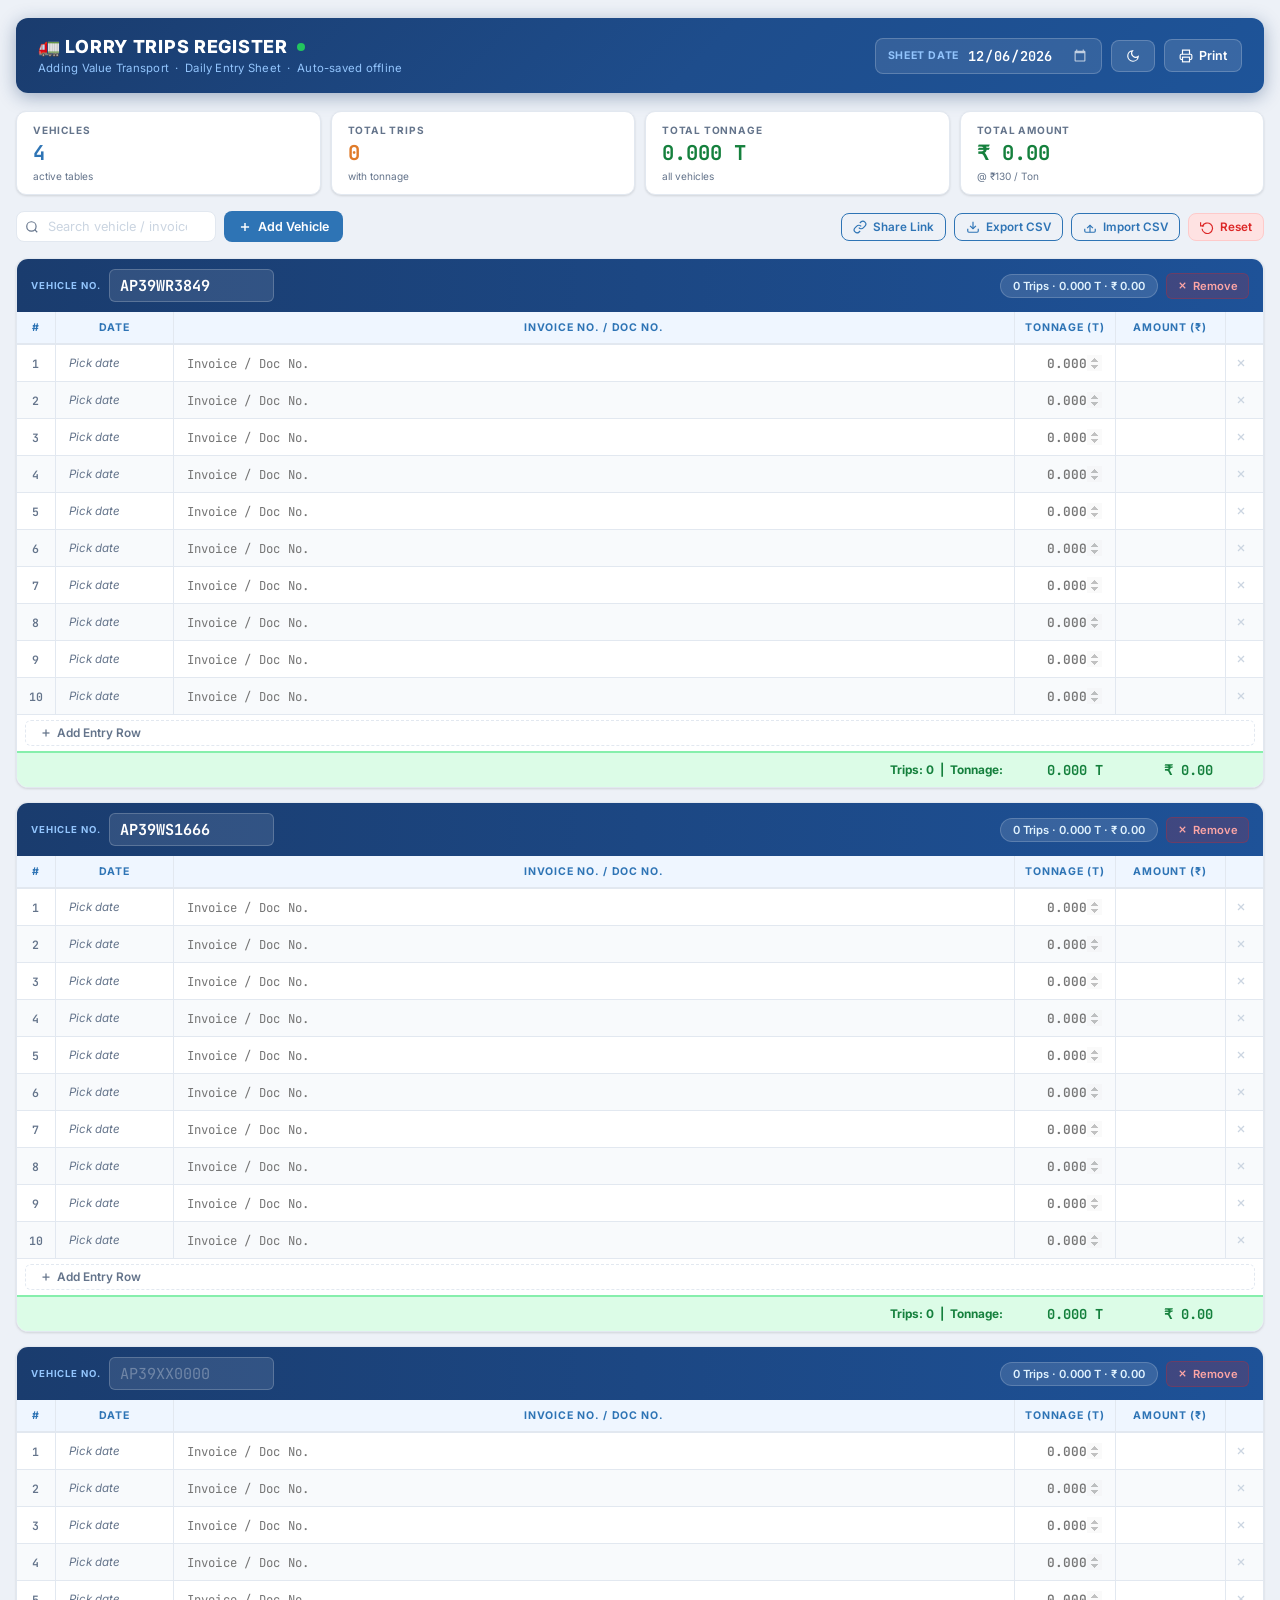
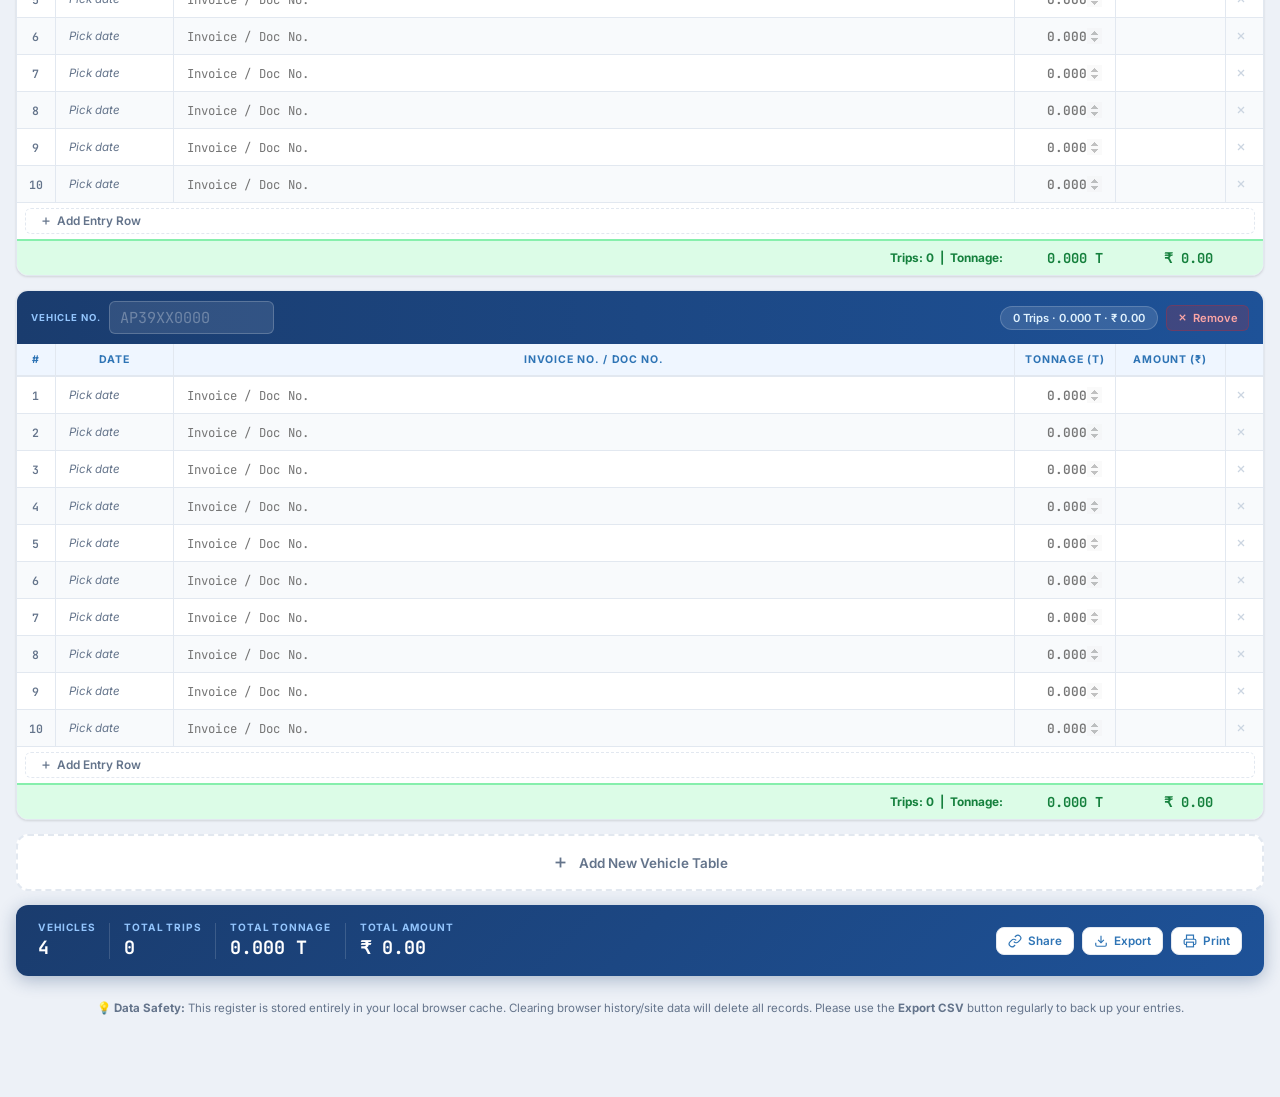
==== index.html @ ff29247f "Add custom SVG favicon and standalone lorry logo asset" ====
<!DOCTYPE html>
<html lang="en">
<head>
<meta charset="UTF-8">
<meta name="viewport" content="width=device-width, initial-scale=1.0">
<title>Lorry Trips Register — Adding Value Transport</title>
<link rel="icon" type="image/svg+xml" href="data:image/svg+xml,%3Csvg xmlns='http://www.w3.org/2000/svg' viewBox='0 0 32 32'%3E%3Crect width='32' height='32' rx='8' fill='%231A3C6E'/%3E%3Cpath d='M6 10h13v10H6z' fill='%23FFFFFF'/%3E%3Cpath d='M19 12h4l3 3v5h-7z' fill='%23FFFFFF'/%3E%3Cpath d='M20 13h2.5l1.5 1.5V16h-4z' fill='%231A3C6E'/%3E%3Ccircle cx='10' cy='22' r='2.5' fill='%23FFFFFF'/%3E%3Ccircle cx='10' cy='22' r='1' fill='%231A3C6E'/%3E%3Ccircle cx='21' cy='22' r='2.5' fill='%23FFFFFF'/%3E%3Ccircle cx='21' cy='22' r='1' fill='%231A3C6E'/%3E%3Crect x='8' y='12' width='2' height='6' fill='%231A3C6E' rx='0.5'/%3E%3Crect x='12' y='12' width='2' height='6' fill='%231A3C6E' rx='0.5'/%3E%3Crect x='16' y='12' width='2' height='6' fill='%231A3C6E' rx='0.5'/%3E%3C/svg%3E">
<style>
@import url('https://fonts.googleapis.com/css2?family=Inter:wght@400;500;600;700;800&family=JetBrains+Mono:wght@400;600&display=swap');
*,*::before,*::after{box-sizing:border-box;margin:0;padding:0}

:root{
  --bg:#EDF1F7;
  --surface:#fff;
  --primary:#1A3C6E;
  --primary-light:#2E74B5;
  --primary-xlight:#EFF6FF;
  --accent:#E07B2A;
  --green:#15803D;
  --green-bg:#DCFCE7;
  --green-border:#86EFAC;
  --row-alt:#F8FAFC;
  --border:#E2E8F0;
  --text:#0F172A;
  --muted:#64748B;
  --input-focus:#DBEAFE;
  --danger:#DC2626;
  --danger-bg:#FEE2E2;
  --danger-border:#FECACA;
  --warn:#D97706;
  --warn-bg:#FEF3C7;
  --shadow:0 1px 3px rgba(0,0,0,.08),0 1px 2px rgba(0,0,0,.05);
  --shadow-md:0 4px 10px rgba(0,0,0,.09),0 2px 4px rgba(0,0,0,.05);
  --radius:12px;
}

body.dark {
  --bg:#0F172A;
  --surface:#1E293B;
  --primary:#38BDF8;
  --primary-light:#38BDF8;
  --primary-xlight:rgba(56, 189, 248, 0.12);
  --accent:#F59E0B;
  --green:#4ADE80;
  --green-bg:rgba(74, 222, 128, 0.1);
  --green-border:rgba(74, 222, 128, 0.2);
  --row-alt:#1E293B;
  --border:#334155;
  --text:#F1F5F9;
  --muted:#94A3B8;
  --input-focus:#1E293B;
  --danger:#F87171;
  --danger-bg:rgba(248, 113, 113, 0.1);
  --danger-border:rgba(248, 113, 113, 0.2);
  --warn:#FBBF24;
  --warn-bg:rgba(251, 191, 36, 0.1);
  --shadow:0 1px 3px rgba(0,0,0,.3),0 1px 2px rgba(0,0,0,.2);
  --shadow-md:0 10px 15px -3px rgba(0,0,0,0.4),0 4px 6px -2px rgba(0,0,0,0.3);
}

html{scroll-behavior:smooth}
body{font-family:'Inter',sans-serif;background:var(--bg);color:var(--text);min-height:100vh;padding:18px 16px 80px;transition:background 0.3s, color 0.3s}

#toast{position:fixed;top:18px;right:18px;z-index:9999;display:flex;flex-direction:column;gap:8px;pointer-events:none;max-width:300px}
.toast-item{background:#1E293B;color:#fff;padding:11px 16px 11px 14px;border-radius:9px;font-size:.8rem;font-weight:500;
  box-shadow:var(--shadow-md);opacity:0;transform:translateX(24px);transition:all .28s ease;pointer-events:none;
  display:flex;align-items:center;gap:10px}
.toast-item.show{opacity:1;transform:translateX(0)}
.toast-item.success{border-left:3px solid #22C55E}
.toast-item.info{border-left:3px solid #3B82F6}
.toast-item.warn{border-left:3px solid var(--warn)}
.toast-item.danger{border-left:3px solid var(--danger)}

#modal-overlay{position:fixed;inset:0;background:rgba(0,0,0,.5);z-index:10000;
  display:flex;align-items:center;justify-content:center;padding:20px;
  opacity:0;pointer-events:none;transition:opacity .2s;backdrop-filter:blur(6px)}
#modal-overlay.open{opacity:1;pointer-events:all}
.modal-box{background:var(--surface);color:var(--text);border:1px solid var(--border);border-radius:16px;padding:30px 28px 24px;max-width:400px;width:100%;
  box-shadow:0 24px 64px rgba(0,0,0,.35);transform:scale(.94) translateY(8px);
  transition:all .22s cubic-bezier(.34,1.56,.64,1)}
#modal-overlay.open .modal-box{transform:scale(1) translateY(0)}
.modal-icon{width:54px;height:54px;border-radius:50%;display:flex;align-items:center;
  justify-content:center;font-size:1.55rem;margin:0 auto 14px}
.modal-icon.danger{background:#FEE2E2}
.modal-icon.warning{background:#FEF3C7}
.modal-icon.info{background:#DBEAFE}
.modal-title{font-size:1.05rem;font-weight:700;color:var(--text);text-align:center;margin-bottom:8px}
.modal-msg{font-size:.83rem;color:var(--muted);text-align:center;line-height:1.6;margin-bottom:24px}
.modal-msg strong{color:var(--text);font-weight:600}
.modal-actions{display:flex;gap:10px;justify-content:center}
.modal-actions .btn{min-width:110px;justify-content:center;padding:9px 20px;font-size:.83rem}
.btn-modal-cancel{background:var(--bg);color:var(--muted);border:1px solid var(--border)}
.btn-modal-cancel:hover{background:var(--border);color:var(--text)}
.btn-modal-confirm-danger{background:var(--danger);color:#fff}
.btn-modal-confirm-danger:hover{filter:brightness(0.9)}
.btn-modal-confirm-warn{background:var(--warn);color:#fff}
.btn-modal-confirm-warn:hover{filter:brightness(0.9)}
.btn-modal-confirm-blue{background:var(--primary-light);color:#fff}
.btn-modal-confirm-blue:hover{filter:brightness(0.9)}
@media print{#modal-overlay,#toast,#save-status{display:none!important}}

#save-status{position:fixed;bottom:18px;left:50%;transform:translateX(-50%);
  background:#1E293B;color:#fff;padding:7px 16px;border-radius:20px;font-size:.73rem;font-weight:600;
  z-index:8000;opacity:0;transition:opacity .3s;pointer-events:none;display:flex;align-items:center;gap:7px;
  box-shadow:var(--shadow-md)}
#save-status.visible{opacity:1}
.ss-dot{width:7px;height:7px;border-radius:50%;flex-shrink:0}
#save-status.saving .ss-dot{background:#F59E0B;animation:blink .7s infinite}
#save-status.saved .ss-dot{background:#22C55E}
#save-status.error .ss-dot{background:var(--danger)}
@keyframes blink{0%,100%{opacity:1}50%{opacity:.3}}
@keyframes pulse{0%,100%{box-shadow:0 0 0 0 rgba(34,197,94,.5)}60%{box-shadow:0 0 0 5px rgba(34,197,94,0)}}

.btn{display:inline-flex;align-items:center;gap:6px;padding:8px 14px;border-radius:8px;border:none;
  font-family:'Inter',sans-serif;font-size:.78rem;font-weight:600;cursor:pointer;
  transition:all 0.2s cubic-bezier(0.4, 0, 0.2, 1);white-space:nowrap;outline:none}
.btn:focus-visible{box-shadow:0 0 0 3px rgba(46,116,181,.4)}
.btn svg{width:14px;height:14px;flex-shrink:0}
.btn:hover{transform:translateY(-1px);box-shadow:var(--shadow-md)}
.btn:active{transform:translateY(0)}

.btn-ghost{background:rgba(255,255,255,.12);color:#fff;border:1px solid rgba(255,255,255,.2)}
.btn-ghost:hover{background:rgba(255,255,255,.22)}
.btn-white{background:var(--surface);color:var(--primary-light);border:1px solid var(--border)}
.btn-white:hover{background:var(--primary-xlight)}
.btn-danger{background:var(--danger-bg);color:var(--danger);border:1px solid var(--danger-border)}
.btn-danger:hover{background:var(--danger-border)}
.btn-primary{background:var(--primary-light);color:#fff}
.btn-primary:hover{background:var(--primary-light);filter:brightness(0.9)}
.btn-green{background:var(--green);color:#fff}
.btn-green:hover{background:var(--green);filter:brightness(0.9)}
.btn-outline{background:transparent;color:var(--primary-light);border:1.5px solid var(--primary-light)}
.btn-outline:hover{background:var(--primary-xlight)}
.btn-sm{padding:6px 11px;font-size:.73rem}

.page-header{
  background:linear-gradient(135deg,#1A3C6E 0%,#1e4d8c 55%,#1e5499 100%);
  color:#fff;border-radius:var(--radius);padding:18px 22px;margin-bottom:18px;
  display:flex;align-items:center;justify-content:space-between;flex-wrap:wrap;gap:12px;
  box-shadow:0 4px 18px rgba(26,60,110,.38)}
.header-left h1{font-size:1.12rem;font-weight:800;letter-spacing:.04em;text-transform:uppercase;display:flex;align-items:center;gap:9px}
.header-left .sub{font-size:.71rem;color:#93C5FD;margin-top:4px;letter-spacing:.02em}
.live-dot{width:8px;height:8px;border-radius:50%;background:#22C55E;display:inline-block;flex-shrink:0;animation:pulse 2.4s infinite}
.header-right{display:flex;align-items:center;gap:9px;flex-wrap:wrap}
.date-pill{display:flex;align-items:center;gap:8px;background:rgba(255,255,255,.1);
  border:1px solid rgba(255,255,255,.2);border-radius:8px;padding:7px 12px}
.date-pill label{font-size:.66rem;color:#93C5FD;white-space:nowrap;font-weight:700;text-transform:uppercase;letter-spacing:.06em;cursor:pointer}
.date-pill input{background:transparent;border:none;color:#fff;font-family:'JetBrains Mono',monospace;
  font-size:.85rem;font-weight:600;outline:none;width:122px;cursor:pointer}
.date-pill input::-webkit-calendar-picker-indicator{filter:invert(1);cursor:pointer;opacity:.7}

.stats-bar{display:flex;gap:10px;margin-bottom:16px;flex-wrap:wrap}
.stat-card{background:var(--surface);border-radius:10px;padding:12px 16px;flex:1;min-width:120px;
  border:1px solid var(--border);box-shadow:var(--shadow);display:flex;flex-direction:column;gap:3px;
  transition:all 0.25s cubic-bezier(0.4, 0, 0.2, 1)}
.stat-card:hover{transform:translateY(-2px);box-shadow:var(--shadow-md)}
.stat-card .s-label{font-size:.63rem;font-weight:700;text-transform:uppercase;letter-spacing:.08em;color:var(--muted)}
.stat-card .s-value{font-family:'JetBrains Mono',monospace;font-size:1.28rem;font-weight:700;color:var(--primary-light)}
.stat-card .s-sub{font-size:.63rem;color:var(--muted);margin-top:1px}
.stat-card.accent .s-value{color:var(--accent)}
.stat-card.green .s-value{color:var(--green)}

.toolbar{display:flex;gap:8px;margin-bottom:16px;flex-wrap:wrap;align-items:center}
.toolbar-left{display:flex;gap:8px;flex-wrap:wrap;flex:1;align-items:center}
.toolbar-right{display:flex;gap:8px;flex-wrap:wrap;align-items:center}

.search-wrap{position:relative;display:flex;align-items:center}
.search-wrap .s-icon{position:absolute;left:9px;color:var(--muted);pointer-events:none;flex-shrink:0}
#searchInput{border:1.5px solid var(--border);border-radius:8px;padding:7px 28px 7px 31px;
  font-family:'Inter',sans-serif;font-size:.8rem;background:var(--surface);color:var(--text);outline:none;
  width:200px;transition:all .15s}
#searchInput:focus{border-color:var(--primary-light);background:var(--input-focus);width:240px;box-shadow: 0 0 0 3px rgba(56, 189, 248, 0.15);}
#searchInput::placeholder{color:#CBD5E1}
.search-clear{position:absolute;right:8px;cursor:pointer;color:var(--muted);font-size:.85rem;
  background:none;border:none;padding:3px;line-height:1;display:none;border-radius:3px}
.search-clear:hover{color:var(--danger);background:var(--danger-bg)}
.search-clear.visible{display:block}

.vehicle-card{background:var(--surface);border-radius:var(--radius);border:1px solid var(--border);
  box-shadow:var(--shadow);overflow:hidden;margin-bottom:14px;
  transition:all 0.25s cubic-bezier(0.4, 0, 0.2, 1)}
.vehicle-card:hover{box-shadow:var(--shadow-md);transform:translateY(-2px)}
.vehicle-card.search-hidden{display:none}

.vehicle-head{background:linear-gradient(90deg,#1A3C6E,#1e5298);
  padding:10px 14px;display:flex;align-items:center;justify-content:space-between;gap:10px;flex-wrap:wrap}
.vno-wrap{display:flex;align-items:center;gap:8px}
.vno-label{font-size:.6rem;color:#93C5FD;font-weight:700;text-transform:uppercase;letter-spacing:.09em;white-space:nowrap}
.vno-input{font-family:'JetBrains Mono',monospace;font-size:.95rem;font-weight:700;
  color:#fff;background:rgba(255,255,255,.1);border:1.5px solid rgba(255,255,255,.2);
  border-radius:6px;padding:5px 10px;outline:none;width:165px;text-transform:uppercase;transition:all .15s}
.vno-input:focus{border-color:#60A5FA;background:rgba(255,255,255,.18)}
.vno-input::placeholder{color:rgba(255,255,255,.3);font-weight:400}
.vno-input.invalid{border-color:#FCA5A5!important;background:rgba(220,38,38,.18)!important}
.head-right{display:flex;align-items:center;gap:8px}
.trip-badge{background:rgba(255,255,255,.12);border:1px solid rgba(255,255,255,.18);
  border-radius:20px;padding:4px 12px;font-size:.7rem;color:#E0F2FE;font-weight:600;white-space:nowrap}
.btn-del-vehicle{background:rgba(220,38,38,.18);border:1px solid rgba(220,38,38,.28);
  color:#FCA5A5;border-radius:6px;padding:5px 10px;cursor:pointer;font-size:.7rem;
  font-family:'Inter',sans-serif;font-weight:600;transition:all .15s;display:flex;align-items:center;gap:5px}
.btn-del-vehicle:hover{background:rgba(220,38,38,.4);color:#fff}

.table-wrap{overflow-x:auto;-webkit-overflow-scrolling:touch}
table{width:100%;border-collapse:collapse;min-width:460px}
thead th{background:var(--primary-xlight);color:var(--primary-light);font-size:.66rem;font-weight:700;
  text-transform:uppercase;letter-spacing:.07em;padding:9px 10px;text-align:center;
  border-bottom:2px solid var(--border);border-right:1px solid var(--border);white-space:nowrap}
thead th:last-child{border-right:none}
thead th.th-act{width:38px}

tbody tr{transition:background .08s}
tbody tr:nth-child(even){background:var(--row-alt)}
tbody tr:hover{background:var(--primary-xlight)}
tbody tr.search-match{background:var(--warn-bg)!important}
tbody td{padding:3px 5px;border-bottom:1px solid var(--border);border-right:1px solid var(--border);vertical-align:middle}
tbody td:last-child{border-right:none}
td.sno{text-align:center;font-family:'JetBrains Mono',monospace;font-size:.72rem;
  font-weight:600;color:var(--muted);width:38px;padding:0;user-select:none}
td.act-cell{width:36px;text-align:center;padding:2px}

.btn-del-row{background:none;border:none;cursor:pointer;color:#CBD5E1;padding:4px;border-radius:4px;
  font-size:.88rem;line-height:1;transition:all .15s;display:flex;align-items:center;justify-content:center;width:26px;height:26px}
.btn-del-row:hover{color:var(--danger);background:var(--danger-bg)}

.cell-input{width:100%;border:1.5px solid transparent;border-radius:5px;padding:5px 7px;
  font-family:'Inter',sans-serif;font-size:.8rem;background:transparent;color:var(--text);
  outline:none;transition:border-color .15s,background .15s}
.cell-input:focus{border-color:var(--primary-light);background:var(--input-focus);box-shadow: 0 0 0 3px rgba(56, 189, 248, 0.15);}
.cell-input.mono{font-family:'JetBrains Mono',monospace;font-size:.77rem;letter-spacing:.02em}
.cell-input.tonnage{text-align:right;font-weight:600;font-family:'JetBrains Mono',monospace}
input[type=number]::-webkit-inner-spin-button,input[type=number]::-webkit-outer-spin-button{opacity:.35}

.date-cell-wrap{position:relative;width:100%}
.date-cell-wrap input[type=date]{position:absolute;top:0;left:0;width:100%;height:100%;opacity:0;cursor:pointer;z-index:2}
.date-display{font-size:.8rem;font-family:'Inter',sans-serif;color:var(--text);padding:5px 7px;
  min-height:30px;display:flex;align-items:center;border:1.5px solid transparent;border-radius:5px;
  transition:all .15s;cursor:pointer;user-select:none;white-space:nowrap;pointer-events:none}
.date-display.empty{color:var(--muted);font-style:italic;font-size:.72rem}
.date-cell-wrap:hover .date-display,.date-cell-wrap input[type=date]:focus~.date-display
  {border-color:var(--primary-light);background:var(--input-focus);box-shadow: 0 0 0 3px rgba(56, 189, 248, 0.15);}

.total-row td{background:var(--green-bg)!important;border-top:2px solid var(--green-border);padding:8px 12px}
.total-label{text-align:right;font-size:.74rem;font-weight:700;color:var(--green);white-space:nowrap}
.total-value{text-align:center;font-family:'JetBrains Mono',monospace;font-size:.86rem;font-weight:700;color:var(--green)}

.add-row-row td{padding:5px 8px;background:var(--surface);border-top:1px dashed var(--border)}
.btn-add-row{background:none;border:1.5px dashed var(--border);border-radius:6px;padding:5px 14px;
  font-size:.74rem;font-family:'Inter',sans-serif;font-weight:600;color:var(--muted);cursor:pointer;
  transition:all .15s;display:flex;align-items:center;gap:5px;width:100%}
.btn-add-row:hover{border-color:var(--primary-light);color:var(--primary-light);background:var(--primary-xlight)}

.add-vehicle-card{border:2px dashed var(--border);border-radius:var(--radius);padding:18px;text-align:center;
  cursor:pointer;transition:all .2s;background:var(--surface);margin-bottom:14px;display:flex;
  align-items:center;justify-content:center;gap:10px;color:var(--muted);font-size:.84rem;font-weight:600}
.add-vehicle-card:hover{border-color:var(--primary-light);color:var(--primary-light);background:var(--primary-xlight)}

.grand-bar{background:linear-gradient(135deg,#1A3C6E,#1e5298);border-radius:var(--radius);
  padding:16px 22px;display:flex;align-items:center;flex-wrap:wrap;gap:14px;
  margin-top:4px;box-shadow:0 4px 18px rgba(26,60,110,.32)}
.grand-bar .gt-item{display:flex;flex-direction:column;gap:2px}
.grand-bar .gt-label{font-size:.63rem;color:#93C5FD;font-weight:700;text-transform:uppercase;letter-spacing:.08em}
.grand-bar .gt-value{font-family:'JetBrains Mono',monospace;font-size:1.15rem;font-weight:700;color:#fff}
.grand-bar .gt-divider{width:1px;height:36px;background:rgba(255,255,255,.15);flex-shrink:0}
.grand-bar .gt-actions{margin-left:auto;display:flex;gap:8px;flex-wrap:wrap}

@media print{
  body{background:#fff;padding:8px}
  .page-header,.vehicle-head,thead th,.total-row td,.grand-bar{-webkit-print-color-adjust:exact;print-color-adjust:exact}
  .toolbar,.add-row-row,.add-vehicle-card,.btn-del-row,.btn-del-vehicle,
  .stats-bar,.live-dot,.disclaimer-text,.theme-toggle{display:none!important}
  .cell-input{border:none;padding:3px}
  .vehicle-card{box-shadow:none;border:1px solid #ccc;page-break-inside:avoid;margin-bottom:10px}
  .date-cell-wrap input[type=date]{display:none!important}
  .date-display{border:none;padding:3px 7px}
  input[type=number]::-webkit-inner-spin-button{display:none}
  .grand-bar .gt-actions{display:none}
  table{min-width:unset}
  .print-only{display:block!important}
}
.print-only{display:none;text-align:center;margin-bottom:8px;font-size:.78rem;color:#555;
  border-bottom:1px solid #ddd;padding-bottom:5px}

@media(max-width:640px){
  /* Header mobile styling */
  .page-header{flex-direction:column;align-items:stretch;gap:12px}
  .header-right{width:100%;margin-top:4px;display:flex;flex-direction:row;align-items:center;gap:8px}
  .date-pill{flex:1;justify-content:space-between}
  .date-pill input{width:105px}
  .theme-toggle{padding:8px;display:flex;align-items:center;justify-content:center}
  
  /* Stats Cards 2x2 Grid on Mobile */
  .stats-bar{display:grid;grid-template-columns:repeat(2,1fr);gap:8px;margin-bottom:12px}
  .stat-card{width:100%;min-width:unset;padding:10px 12px}
  
  /* Toolbar styling */
  .toolbar{flex-direction:column;gap:8px;align-items:stretch}
  .toolbar-left{flex-direction:row;width:100%;gap:8px}
  .toolbar-left .btn-primary{flex:1;justify-content:center}
  .toolbar-left .search-wrap{flex:1.5;width:100%}
  #searchInput{width:100% !important;padding:7px 28px 7px 31px}
  #searchInput:focus{width:100% !important}
  
  .toolbar-right{display:flex;flex-direction:row;width:100%;gap:8px;flex-wrap:wrap;justify-content:space-between}
  .toolbar-right .btn, .toolbar-right label.btn{flex:1 1 calc(50% - 4px);justify-content:center;margin:0;padding:7px 8px;font-size:0.72rem}
  
  /* Vehicle Card styling */
  .vehicle-head{flex-direction:column;align-items:stretch;gap:8px;padding:12px 14px}
  .vno-wrap{justify-content:space-between;width:100%}
  .vno-input{flex:1;max-width:unset;width:auto}
  .head-right{justify-content:space-between;width:100%}
  .btn-del-vehicle{padding:5px 12px;font-size:0.75rem}
  
  /* Table wrap setting */
  table{min-width:560px}
}
@media(max-width:400px){
  body{padding:12px 10px 70px}
  .grand-bar{flex-direction:row;align-items:center;justify-content:space-between;flex-wrap:wrap;padding:12px 14px;gap:8px}
  .grand-bar .gt-divider{display:none}
  .grand-bar .gt-item{flex:1;min-width:65px}
  .grand-bar .gt-label{font-size:0.58rem}
  .grand-bar .gt-value{font-size:0.92rem}
  .grand-bar .gt-actions{width:100%;margin-top:4px;justify-content:flex-end;gap:6px}
}
@media(prefers-reduced-motion:reduce){*{transition:none!important;animation:none!important}}
</style>
</head>
<body>
<div id="toast"></div>
<div id="save-status"><span class="ss-dot"></span><span id="ss-text">Saving…</span></div>

<div id="modal-overlay" onclick="modalOutsideClick(event)" role="dialog" aria-modal="true" aria-labelledby="modal-title" aria-hidden="true">
  <div class="modal-box">
    <div class="modal-icon" id="modal-icon">⚠️</div>
    <div class="modal-title" id="modal-title">Are you sure?</div>
    <div class="modal-msg" id="modal-msg">This action cannot be undone.</div>
    <div class="modal-actions">
      <button class="btn btn-modal-cancel" onclick="closeModal()">Cancel</button>
      <button class="btn" id="modal-confirm-btn" onclick="modalConfirm()">Confirm</button>
    </div>
  </div>
</div>

<div class="page-header">
  <div class="header-left">
    <h1>🚛 Lorry Trips Register <span class="live-dot" title="Auto-saved to this browser"></span></h1>
    <div class="sub">Adding Value Transport &nbsp;·&nbsp; Daily Entry Sheet &nbsp;·&nbsp; Auto-saved offline</div>
  </div>
  <div class="header-right">
    <div class="date-pill" title="Sheet date — auto-fills new rows" onclick="try{document.getElementById('globalDate').showPicker()}catch(e){}">
      <label for="globalDate" onclick="event.stopPropagation()">Sheet Date</label>
      <input type="date" id="globalDate" onchange="applyGlobalDate()" onclick="event.stopPropagation(); try{this.showPicker()}catch(e){}" />
    </div>
    <button class="btn btn-ghost theme-toggle" onclick="toggleTheme()" aria-label="Toggle dark mode" title="Toggle dark mode">
      <svg class="sun-icon" viewBox="0 0 24 24" fill="none" stroke="currentColor" stroke-width="2" style="display:none; width:14px; height:14px;"><circle cx="12" cy="12" r="5"/><line x1="12" y1="1" x2="12" y2="3"/><line x1="12" y1="21" x2="12" y2="23"/><line x1="4.22" y1="4.22" x2="5.64" y2="5.64"/><line x1="18.36" y1="18.36" x2="19.78" y2="19.78"/><line x1="1" y1="12" x2="3" y2="12"/><line x1="21" y1="12" x2="23" y2="12"/><line x1="4.22" y1="19.78" x2="5.64" y2="18.36"/><line x1="18.36" y1="5.64" x2="19.78" y2="4.22"/></svg>
      <svg class="moon-icon" viewBox="0 0 24 24" fill="none" stroke="currentColor" stroke-width="2" style="width:14px; height:14px;"><path d="M21 12.79A9 9 0 1 1 11.21 3 7 7 0 0 0 21 12.79z"/></svg>
    </button>
    <button class="btn btn-ghost" onclick="confirmPrint()">
      <svg viewBox="0 0 24 24" fill="none" stroke="currentColor" stroke-width="2"><polyline points="6 9 6 2 18 2 18 9"/><path d="M6 18H4a2 2 0 01-2-2v-5a2 2 0 012-2h16a2 2 0 012 2v5a2 2 0 01-2 2h-2"/><rect x="6" y="14" width="12" height="8"/></svg>
      Print
    </button>
  </div>
</div>

<div class="print-only" id="printHeader">Adding Value Transport — Lorry Trips Register &nbsp;|&nbsp; <span id="printDate"></span></div>

<div class="stats-bar">
  <div class="stat-card"><div class="s-label">Vehicles</div><div class="s-value" id="statVehicles">0</div><div class="s-sub">active tables</div></div>
  <div class="stat-card accent"><div class="s-label">Total Trips</div><div class="s-value" id="statTrips">0</div><div class="s-sub">with tonnage</div></div>
  <div class="stat-card green"><div class="s-label">Total Tonnage</div><div class="s-value" id="statTon">0.000 T</div><div class="s-sub">all vehicles</div></div>
  <div class="stat-card green"><div class="s-label">Total Amount</div><div class="s-value" id="statAmt">₹ 0.00</div><div class="s-sub">@ ₹130 / Ton</div></div>
</div>

<div class="toolbar">
  <div class="toolbar-left">
    <div class="search-wrap">
      <svg class="s-icon" width="14" height="14" viewBox="0 0 24 24" fill="none" stroke="currentColor" stroke-width="2"><circle cx="11" cy="11" r="8"/><line x1="21" y1="21" x2="16.65" y2="16.65"/></svg>
      <input type="text" id="searchInput" placeholder="Search vehicle / invoice…" oninput="liveSearch(this.value)" autocomplete="off" spellcheck="false" title="Search (Alt+F)" />
      <button class="search-clear" id="searchClear" onclick="clearSearch()" title="Clear">✕</button>
    </div>
    <button class="btn btn-primary" onclick="addVehicle()" title="Add vehicle table (Alt+N)">
      <svg viewBox="0 0 24 24" fill="none" stroke="currentColor" stroke-width="2.5"><line x1="12" y1="5" x2="12" y2="19"/><line x1="5" y1="12" x2="19" y2="12"/></svg>
      Add Vehicle
    </button>
  </div>
  <div class="toolbar-right">
    <button class="btn btn-outline btn-sm" onclick="generateShareLink()" title="Generate shareable link">
      <svg viewBox="0 0 24 24" fill="none" stroke="currentColor" stroke-width="2"><path d="M10 13a5 5 0 0 0 7.54.54l3-3a5 5 0 0 0-7.07-7.07l-1.72 1.71"></path><path d="M14 11a5 5 0 0 0-7.54-.54l-3 3a5 5 0 0 0 7.07 7.07l1.71-1.71"></path></svg>
      Share Link
    </button>
    <button class="btn btn-outline btn-sm" onclick="exportCSV()" title="Download CSV backup">
      <svg viewBox="0 0 24 24" fill="none" stroke="currentColor" stroke-width="2"><path d="M21 15v4a2 2 0 01-2 2H5a2 2 0 01-2-2v-4"/><polyline points="7 10 12 15 17 10"/><line x1="12" y1="15" x2="12" y2="3"/></svg>
      Export CSV
    </button>
    <label class="btn btn-outline btn-sm" title="Restore from CSV backup" style="cursor:pointer">
      <svg viewBox="0 0 24 24" fill="none" stroke="currentColor" stroke-width="2"><path d="M21 15v4a2 2 0 01-2 2H5a2 2 0 01-2-2v-4"/><polyline points="7 14 12 9 17 14"/><line x1="12" y1="9" x2="12" y2="21"/></svg>
      Import CSV
      <input type="file" id="importFile" accept=".csv" onchange="importCSV(event)" style="display:none">
    </label>
    <button class="btn btn-danger btn-sm" onclick="resetAll()">
      <svg viewBox="0 0 24 24" fill="none" stroke="currentColor" stroke-width="2"><polyline points="1 4 1 10 7 10"/><path d="M3.51 15a9 9 0 1 0 .49-3.9"/></svg>
      Reset
    </button>
  </div>
</div>

<div id="vehiclesGrid"></div>

<div class="add-vehicle-card" onclick="addVehicle()" role="button" tabindex="0" onkeydown="if(event.key==='Enter'||event.key===' ')addVehicle()">
  <svg width="17" height="17" viewBox="0 0 24 24" fill="none" stroke="currentColor" stroke-width="2.5"><line x1="12" y1="5" x2="12" y2="19"/><line x1="5" y1="12" x2="19" y2="12"/></svg>
  Add New Vehicle Table
</div>

<div class="grand-bar">
  <div class="gt-item"><div class="gt-label">Vehicles</div><div class="gt-value" id="grandVehicles">0</div></div>
  <div class="gt-divider"></div>
  <div class="gt-item"><div class="gt-label">Total Trips</div><div class="gt-value" id="grandTrips">0</div></div>
  <div class="gt-divider"></div>
  <div class="gt-item"><div class="gt-label">Total Tonnage</div><div class="gt-value" id="grandTonnage">0.000 T</div></div>
  <div class="gt-divider"></div>
  <div class="gt-item"><div class="gt-label">Total Amount</div><div class="gt-value" id="grandTonnageAmt">₹ 0.00</div></div>
  <div class="gt-actions">
    <button class="btn btn-white btn-sm" onclick="generateShareLink()" title="Generate shareable link">
      <svg viewBox="0 0 24 24" fill="none" stroke="currentColor" stroke-width="2" width="13" height="13"><path d="M10 13a5 5 0 0 0 7.54.54l3-3a5 5 0 0 0-7.07-7.07l-1.72 1.71"></path><path d="M14 11a5 5 0 0 0-7.54-.54l-3 3a5 5 0 0 0 7.07 7.07l1.71-1.71"></path></svg>
      Share
    </button>
    <button class="btn btn-white btn-sm" onclick="exportCSV()">
      <svg viewBox="0 0 24 24" fill="none" stroke="currentColor" stroke-width="2" width="13" height="13"><path d="M21 15v4a2 2 0 01-2 2H5a2 2 0 01-2-2v-4"/><polyline points="7 10 12 15 17 10"/><line x1="12" y1="15" x2="12" y2="3"/></svg>
      Export
    </button>
    <button class="btn btn-white btn-sm" onclick="confirmPrint()">
      <svg viewBox="0 0 24 24" fill="none" stroke="currentColor" stroke-width="2" width="13" height="13"><polyline points="6 9 6 2 18 2 18 9"/><path d="M6 18H4a2 2 0 01-2-2v-5a2 2 0 012-2h16a2 2 0 012 2v5a2 2 0 01-2 2h-2"/><rect x="6" y="14" width="12" height="8"/></svg>
      Print
    </button>
  </div>
</div>

<div class="disclaimer-text" style="text-align: center; margin-top: 24px; font-size: 0.72rem; color: var(--muted); line-height: 1.5;">
  💡 <strong>Data Safety:</strong> This register is stored entirely in your local browser cache. Clearing browser history/site data will delete all records. Please use the <strong>Export CSV</strong> button regularly to back up your entries.
</div>

<script>
'use strict';
const DEFAULT_ROWS = 10;
const STORAGE_KEY = 'lorry_register_v3';
const STORAGE_KEY_BAK = 'lorry_register_v3_bak';
let vehicles = [];
let nextId = 0;
let _saveTimer = null;
let _saveStatusTimer = null;
let _searchTerm = '';
let _modalCallback = null;
let _prevFocus = null;

// ── SAFE DUAL-WRITE STORAGE ──
function buildSaveData() {
  return {
    version: 3,
    ts: Date.now(),
    globalDate: document.getElementById('globalDate').value,
    nextId,
    vehicles: vehicles.map(v => ({
      id: v.id,
      vno: (document.querySelector('#card-' + v.id + ' .vno-input')?.value || v.vno || '').trim().toUpperCase(),
      rows: getRowData(v.id)
    }))
  };
}

function save() {
  showSaveStatus('saving');
  try {
    const json = JSON.stringify(buildSaveData());
    localStorage.setItem(STORAGE_KEY, json);
    localStorage.setItem(STORAGE_KEY_BAK, json); // backup copy
    showSaveStatus('saved');
  } catch(e) {
    console.error('Save error:', e);
    showSaveStatus('error');
    toast('Save failed — storage may be full. Export CSV now!', 'danger', 5000);
  }
}

function saveDebounced(ms) {
  clearTimeout(_saveTimer);
  _saveTimer = setTimeout(save, ms || 700);
}

function load() {
  for (const key of [STORAGE_KEY, STORAGE_KEY_BAK]) {
    try {
      const raw = localStorage.getItem(key);
      if (!raw) continue;
      const p = JSON.parse(raw);
      if (p && Array.isArray(p.vehicles)) return p;
    } catch(e) {}
  }
  return null;
}

function getRowData(vid) {
  const rows = [];
  document.querySelectorAll('#body-' + vid + ' tr.data-row').forEach(tr => {
    rows.push({
      date: tr.querySelector('input[type="date"]')?.value || '',
      invoice: tr.querySelector('.cell-input.mono')?.value || '',
      tonnage: tr.querySelector('.cell-input.tonnage')?.value || ''
    });
  });
  return rows;
}

// ── SHAREABLE LINK STATE COMPRESSION & ENCODING ──
function packData() {
  const version = '3';
  const globalDate = document.getElementById('globalDate').value;
  const parts = [version, globalDate];
  
  vehicles.forEach(v => {
    const vno = (document.querySelector('#card-' + v.id + ' .vno-input')?.value || v.vno || '').trim().toUpperCase();
    const rows = [];
    document.querySelectorAll('#body-' + v.id + ' tr.data-row').forEach(tr => {
      const date = tr.querySelector('input[type="date"]')?.value || '';
      const invoice = (tr.querySelector('.cell-input.mono')?.value || '').trim();
      const tonnage = tr.querySelector('.cell-input.tonnage')?.value || '';
      if (date || invoice || tonnage) {
        rows.push([
          encodeURIComponent(date),
          encodeURIComponent(invoice),
          encodeURIComponent(tonnage)
        ].join(','));
      }
    });
    if (vno || rows.length > 0) {
      parts.push(encodeURIComponent(vno) + ';' + rows.join(';'));
    }
  });
  return parts.join('|');
}

function unpackData(str) {
  try {
    const parts = str.split('|');
    const version = parts[0];
    const globalDate = parts[1] || '';
    const vehiclesData = [];
    
    for (let i = 2; i < parts.length; i++) {
      const vPart = parts[i];
      const semiIndex = vPart.indexOf(';');
      let vno = '';
      let rowParts = [];
      if (semiIndex !== -1) {
        vno = decodeURIComponent(vPart.substring(0, semiIndex));
        const rowsStr = vPart.substring(semiIndex + 1);
        if (rowsStr) {
          rowParts = rowsStr.split(';');
        }
      } else {
        vno = decodeURIComponent(vPart);
      }
      
      const rows = rowParts.map(rStr => {
        const rParts = rStr.split(',');
        return {
          date: decodeURIComponent(rParts[0] || ''),
          invoice: decodeURIComponent(rParts[1] || ''),
          tonnage: decodeURIComponent(rParts[2] || '')
        };
      });
      vehiclesData.push({ vno, rows });
    }
    return { globalDate, vehicles: vehiclesData };
  } catch(e) {
    console.error('Unpacking failed:', e);
    return null;
  }
}

function generateShareLink() {
  try {
    const packed = packData();
    const base64 = btoa(encodeURIComponent(packed).replace(/%([0-9A-F]{2})/g, (match, p1) => {
      return String.fromCharCode('0x' + p1);
    }));
    const shareUrl = window.location.origin + window.location.pathname + '#share=' + base64;
    
    navigator.clipboard.writeText(shareUrl).then(() => {
      toast('Shareable link copied to clipboard!', 'success');
    }).catch(() => {
      const inp = document.createElement('input');
      inp.value = shareUrl;
      document.body.appendChild(inp);
      inp.select();
      document.execCommand('copy');
      inp.remove();
      toast('Shareable link copied to clipboard!', 'success');
    });
  } catch(e) {
    console.error('Error generating share link:', e);
    toast('Failed to generate share link', 'danger');
  }
}

function checkShareLink() {
  const hash = window.location.hash;
  if (!hash.startsWith('#share=')) return;
  const base64 = hash.substring(7);
  let packed = '';
  try {
    packed = decodeURIComponent(Array.prototype.map.call(atob(base64), c => {
      return '%' + ('00' + c.charCodeAt(0).toString(16)).slice(-2);
    }).join(''));
  } catch(e) {
    console.error('Decoding Base64 failed:', e);
    toast('Invalid or corrupted share link', 'danger');
    history.replaceState(null, null, ' ');
    return;
  }
  
  const data = unpackData(packed);
  if (!data || !Array.isArray(data.vehicles)) {
    toast('Invalid or corrupted share link', 'danger');
    history.replaceState(null, null, ' ');
    return;
  }
  
  history.replaceState(null, null, ' ');
  showModal({
    icon: '📥', iconType: 'info',
    title: 'Import Shared Data?',
    msg: 'Do you want to load the shared register data from this link? This will **replace your current browser cache**.',
    confirmLabel: 'Import & Load', confirmClass: 'btn-modal-confirm-blue',
    onConfirm: () => {
      try {
        vehicles = [];
        nextId = 0;
        if (data.globalDate) {
          document.getElementById('globalDate').value = data.globalDate;
          document.getElementById('printDate').textContent = fmtDate(data.globalDate);
        }
        data.vehicles.forEach(vData => {
          const vno = vData.vno || '';
          const rawRows = vData.rows || [];
          const rows = [];
          for (let i = 0; i < Math.max(DEFAULT_ROWS, rawRows.length); i++) {
            const rr = rawRows[i];
            if (rr) {
              rows.push({ date: rr.date || '', invoice: rr.invoice || '', tonnage: rr.tonnage || '' });
            } else {
              rows.push({});
            }
          }
          vehicles.push({ id: nextId++, vno, rows });
        });
        const grid = document.getElementById('vehiclesGrid');
        grid.innerHTML = '';
        vehicles.forEach(v => grid.appendChild(buildCard(v)));
        vehicles.forEach(v => recalc(v.id));
        updateGrand();
        save();
        toast('Shared data loaded successfully!', 'success');
      } catch(err) {
        toast('Failed to load shared data: ' + err.message, 'danger');
      }
    }
  });
}

// ── SAVE STATUS ──
function showSaveStatus(state) {
  const el = document.getElementById('save-status');
  const txt = document.getElementById('ss-text');
  clearTimeout(_saveStatusTimer);
  el.className = 'visible ' + state;
  txt.textContent = state === 'saving' ? 'Saving…' : state === 'saved' ? 'Saved' : 'Save Error!';
  if (state === 'saved') _saveStatusTimer = setTimeout(() => { el.className = ''; }, 1800);
}

// ── TOAST ──
function toast(msg, type, dur) {
  type = type || 'info';
  dur = dur || 3000;
  const icons = {success:'✅', info:'ℹ️', warn:'⚠️', danger:'❌'};
  const el = document.createElement('div');
  el.className = 'toast-item ' + type;
  el.innerHTML = '<span style="flex-shrink:0">' + (icons[type]||'•') + '</span><span>' + esc(msg) + '</span>';
  document.getElementById('toast').appendChild(el);
  requestAnimationFrame(() => requestAnimationFrame(() => el.classList.add('show')));
  setTimeout(() => { el.classList.remove('show'); setTimeout(() => el.remove(), 380); }, dur);
}

// ── HELPERS ──
function esc(s){ return String(s).replace(/&/g,'&amp;').replace(/</g,'&lt;').replace(/>/g,'&gt;').replace(/"/g,'&quot;'); }

function fmtDate(v) {
  if (!v) return '';
  const p = v.split('-');
  return p.length === 3 ? p[2]+'/'+p[1]+'/'+p[0] : v;
}

function updateDateDisplay(input) {
  const d = input.nextElementSibling;
  if (!d) return;
  if (input.value) {
    d.textContent = fmtDate(input.value);
    d.classList.remove('empty');
  } else {
    d.textContent = 'Pick date';
    d.classList.add('empty');
  }
  const card = input.closest('.vehicle-card');
  if (card) recalc(parseInt(card.dataset.vid));
}

// ── BUILD ROW ──
function buildRow(vid, idx, data) {
  data = data || {};
  const tr = document.createElement('tr');
  tr.className = 'data-row';
  const safeDate = (data.date || '').replace(/[^0-9\-]/g,'');
  const safeInv = esc(data.invoice || '');
  const safeTon = (data.tonnage || '').replace(/[^0-9.]/g,'');
  const tonVal = parseFloat(safeTon) || 0;
  const safeAmt = tonVal > 0 ? (tonVal * 130).toFixed(2) : '';
  tr.innerHTML =
    '<td class="sno">' + idx + '</td>' +
    '<td><div class="date-cell-wrap">' +
      '<input type="date" value="' + safeDate + '" onclick="try{this.showPicker()}catch(e){}" onchange="updateDateDisplay(this);saveDebounced()" aria-label="Row ' + idx + ' Date" />' +
      '<div class="date-display ' + (safeDate?'':'empty') + '">' + (safeDate?fmtDate(safeDate):'Pick date') + '</div>' +
    '</div></td>' +
    '<td><input class="cell-input mono" type="text" placeholder="Invoice / Doc No." value="' + safeInv + '" oninput="saveDebounced()" onblur="this.value=this.value.trim()" autocomplete="off" spellcheck="false" aria-label="Row ' + idx + ' Invoice or Document Number" /></td>' +
    '<td><input class="cell-input tonnage" type="number" step="0.001" min="0" max="9999999" placeholder="0.000" value="' + safeTon + '" oninput="recalc(' + vid + ');saveDebounced()" aria-label="Row ' + idx + ' Tonnage in Tonnes" /></td>' +
    '<td><input class="cell-input amount tonnage" type="text" value="' + safeAmt + '" readonly tabindex="-1" style="opacity: 0.85; font-weight: 600; text-align: right; background: transparent;" aria-label="Row ' + idx + ' Amount" /></td>' +
    '<td class="act-cell"><button class="btn-del-row" onclick="deleteRow(this,' + vid + ')" title="Delete row" aria-label="Delete Row ' + idx + '">' +
      '<svg width="12" height="12" viewBox="0 0 24 24" fill="none" stroke="currentColor" stroke-width="2.5"><line x1="18" y1="6" x2="6" y2="18"/><line x1="6" y1="6" x2="18" y2="18"/></svg>' +
    '</button></td>';
  return tr;
}

function renumber(vid) {
  let i = 1;
  document.querySelectorAll('#body-' + vid + ' tr.data-row').forEach(tr => {
    tr.querySelector('.sno').textContent = i++;
  });
}

// ── BUILD CARD ──
function buildCard(v) {
  const card = document.createElement('div');
  card.className = 'vehicle-card';
  card.id = 'card-' + v.id;
  card.dataset.vid = v.id;
  const safeVno = esc(v.vno || '');
  card.innerHTML =
    '<div class="vehicle-head">' +
      '<div class="vno-wrap">' +
        '<span class="vno-label">Vehicle No.</span>' +
        '<input class="vno-input" type="text" placeholder="AP39XX0000" value="' + safeVno + '" maxlength="14" ' +
          'oninput="onVnoInput(this,' + v.id + ')" onblur="onVnoBlur(this,' + v.id + ')" autocomplete="off" spellcheck="false" aria-label="Vehicle Number" />' +
      '</div>' +
      '<div class="head-right">' +
        '<div class="trip-badge" id="badge-' + v.id + '">0 Trips · 0.000 T · ₹ 0.00</div>' +
        '<button class="btn-del-vehicle" onclick="deleteVehicle(' + v.id + ')" aria-label="Remove vehicle table ' + (safeVno || 'unnamed') + '">' +
          '<svg width="11" height="11" viewBox="0 0 24 24" fill="none" stroke="currentColor" stroke-width="2.5"><line x1="18" y1="6" x2="6" y2="18"/><line x1="6" y1="6" x2="18" y2="18"/></svg>' +
          'Remove</button>' +
      '</div>' +
    '</div>' +
    '<div class="table-wrap"><table>' +
      '<thead><tr>' +
        '<th class="th-act">#</th>' +
        '<th style="width:118px">Date</th>' +
        '<th>Invoice No. / Doc No.</th>' +
        '<th style="width:100px">Tonnage (T)</th>' +
        '<th style="width:110px">Amount (₹)</th>' +
        '<th class="th-act"></th>' +
      '</tr></thead>' +
      '<tbody id="body-' + v.id + '"></tbody>' +
      '<tfoot>' +
      '<tr class="add-row-row"><td colspan="6">' +
          '<button class="btn-add-row" onclick="addRow(' + v.id + ')" aria-label="Add entry row to vehicle ' + (safeVno || 'unnamed') + '">' +
            '<svg width="12" height="12" viewBox="0 0 24 24" fill="none" stroke="currentColor" stroke-width="2.5"><line x1="12" y1="5" x2="12" y2="19"/><line x1="5" y1="12" x2="19" y2="12"/></svg>' +
            'Add Entry Row' +
          '</button>' +
        '</td></tr>' +
        '<tr class="total-row">' +
          '<td colspan="3" class="total-label">Trips: <strong id="trips-' + v.id + '">0</strong> &nbsp;|&nbsp; Tonnage:</td>' +
          '<td class="total-value" id="ton-' + v.id + '" style="text-align:right;">0.000 T</td>' +
          '<td class="total-value" id="amt-' + v.id + '" style="text-align:right;">₹ 0.00</td>' +
          '<td></td>' +
        '</tr>' +
      '</tfoot>' +
    '</table></div>';

  const tbody = card.querySelector('#body-' + v.id);
  const rowsData = (v.rows && v.rows.length) ? v.rows : Array(DEFAULT_ROWS).fill({});
  rowsData.forEach((rd, i) => tbody.appendChild(buildRow(v.id, i+1, rd)));
  return card;
}

// ── VNO INPUT ──
function onVnoInput(inp, vid) {
  inp.value = inp.value.toUpperCase();
  const val = inp.value.trim();
  let dupe = false;
  if (val) {
    vehicles.forEach(v => {
      if (v.id !== vid) {
        const other = (document.querySelector('#card-' + v.id + ' .vno-input')?.value || '').trim().toUpperCase();
        if (other === val) dupe = true;
      }
    });
  }
  if (dupe) {
    inp.classList.add('invalid');
  } else {
    inp.classList.remove('invalid');
  }
  updateGrand();
  saveDebounced();
}

function onVnoBlur(inp, vid) {
  inp.value = inp.value.trim().toUpperCase();
  const val = inp.value;
  let dupe = false;
  if (val) {
    vehicles.forEach(v => {
      if (v.id !== vid) {
        const other = (document.querySelector('#card-' + v.id + ' .vno-input')?.value || '').trim().toUpperCase();
        if (other === val) dupe = true;
      }
    });
  }
  if (dupe) {
    toast('Duplicate vehicle number not allowed. Reverting.', 'danger', 3000);
    const v = vehicles.find(x => x.id === vid);
    inp.value = v ? (v.vno || '') : '';
    inp.classList.remove('invalid');
  } else {
    const v = vehicles.find(x => x.id === vid);
    if (v) v.vno = val;
    inp.classList.remove('invalid');
    // Update delete and add buttons aria labels to reflect new vehicle number
    const card = document.getElementById('card-' + vid);
    if (card) {
      const delBtn = card.querySelector('.btn-del-vehicle');
      if (delBtn) delBtn.setAttribute('aria-label', 'Remove vehicle table ' + (val || 'unnamed'));
      const addRowBtn = card.querySelector('.btn-add-row');
      if (addRowBtn) addRowBtn.setAttribute('aria-label', 'Add entry row to vehicle ' + (val || 'unnamed'));
    }
  }
  updateGrand();
  save();
}

// ── ADD / DELETE ROW ──
function addRow(vid) {
  const tbody = document.getElementById('body-' + vid);
  if (!tbody) return;
  const count = tbody.querySelectorAll('tr.data-row').length;
  const gDate = document.getElementById('globalDate').value;
  const newRow = buildRow(vid, count+1, { date: gDate });
  tbody.appendChild(newRow);
  if (gDate) {
    const inp = newRow.querySelector('input[type="date"]');
    if (inp) updateDateDisplay(inp);
  }
  recalc(vid);
  saveDebounced(300);
  newRow.scrollIntoView({ behavior:'smooth', block:'nearest' });
  setTimeout(() => newRow.querySelector('.cell-input.mono')?.focus(), 80);
}

function deleteRow(btn, vid) {
  const tr = btn.closest('tr');
  const tbody = document.getElementById('body-' + vid);
  if (!tbody) return;
  if (tbody.querySelectorAll('tr.data-row').length <= 1) {
    toast('Cannot remove the last row', 'warn'); return;
  }
  const sno = tr.querySelector('.sno')?.textContent || '';
  const inv = (tr.querySelector('.cell-input.mono')?.value || '').trim();
  const ton = tr.querySelector('.cell-input.tonnage')?.value || '';
  const hasData = inv || ton;
  showModal({
    icon:'🗑️', iconType:'danger',
    title:'Delete this row?',
    msg: hasData
      ? 'Row <strong>#' + sno + '</strong>' + (inv ? ' — ' + esc(inv) : '') + (ton ? ' — ' + ton + ' T' : '') + ' will be permanently deleted.'
      : 'Row <strong>#' + sno + '</strong> (empty) will be removed.',
    confirmLabel:'Delete Row', confirmClass:'btn-modal-confirm-danger',
    onConfirm: () => {
      tr.style.transition='opacity .18s,transform .18s';
      tr.style.opacity='0';
      tr.style.transform='translateX(6px)';
      setTimeout(() => { tr.remove(); renumber(vid); recalc(vid); save(); }, 200);
    }
  });
}

// ── ADD / DELETE VEHICLE ──
function addVehicle() {
  const v = { id: nextId++, vno:'', rows: Array(DEFAULT_ROWS).fill({}) };
  vehicles.push(v);
  const grid = document.getElementById('vehiclesGrid');
  const card = buildCard(v);
  card.style.opacity = '0';
  card.style.transform = 'translateY(12px)';
  grid.appendChild(card);
  requestAnimationFrame(() => {
    card.style.transition = 'all .28s ease';
    card.style.opacity = '1';
    card.style.transform = 'translateY(0)';
  });
  card.querySelector('.vno-input')?.focus();
  updateGrand();
  save();
  toast('Vehicle table added', 'success');
  card.scrollIntoView({ behavior:'smooth', block:'nearest' });
}

function deleteVehicle(vid) {
  const vno = (document.querySelector('#card-' + vid + ' .vno-input')?.value || '').trim();
  const rows = document.querySelectorAll('#body-' + vid + ' tr.data-row');
  const hasData = Array.from(rows).some(tr =>
    tr.querySelector('.cell-input.mono')?.value || tr.querySelector('.cell-input.tonnage')?.value
  );
  showModal({
    icon:'🚛', iconType:'danger',
    title:'Remove Vehicle Table?',
    msg: '<strong>' + esc(vno || 'This vehicle') + '</strong> and its <strong>' + rows.length + ' row' + (rows.length!==1?'s':'') + '</strong>' +
      (hasData ? ' including all entered data' : '') + ' will be permanently removed.',
    confirmLabel:'Remove Vehicle', confirmClass:'btn-modal-confirm-danger',
    onConfirm: () => {
      const card = document.getElementById('card-' + vid);
      if (!card) return;
      card.style.transition = 'all .22s ease';
      card.style.opacity = '0';
      card.style.transform = 'translateY(-6px)';
      setTimeout(() => {
        card.remove();
        vehicles = vehicles.filter(v => v.id !== vid);
        updateGrand(); save();
        toast('Vehicle removed', 'info');
      }, 230);
    }
  });
}

// ── RECALC ──
function recalc(vid) {
  let trips=0, totalTon=0, totalAmt=0;
  document.querySelectorAll('#body-' + vid + ' tr.data-row').forEach(tr => {
    const tonInput = tr.querySelector('.cell-input.tonnage');
    const amtInput = tr.querySelector('.cell-input.amount');
    const ton = parseFloat(tonInput?.value);
    if (!isNaN(ton) && ton > 0) {
      trips++;
      totalTon += ton;
      const amt = ton * 130;
      totalAmt += amt;
      if (amtInput) amtInput.value = amt.toFixed(2);
    } else {
      if (amtInput) amtInput.value = '';
    }
  });
  totalTon = Math.round(totalTon * 1000) / 1000;
  totalAmt = Math.round(totalAmt * 100) / 100;
  
  const eT = document.getElementById('trips-' + vid);
  const eTon = document.getElementById('ton-' + vid);
  const eAmt = document.getElementById('amt-' + vid);
  const eBadge = document.getElementById('badge-' + vid);
  
  if (eT) eT.textContent = trips;
  if (eTon) eTon.textContent = totalTon.toFixed(3) + ' T';
  if (eAmt) eAmt.textContent = '₹ ' + totalAmt.toLocaleString('en-IN', { minimumFractionDigits: 2, maximumFractionDigits: 2 });
  if (eBadge) {
    eBadge.textContent = trips + ' Trips · ' + totalTon.toFixed(3) + ' T · ₹ ' + totalAmt.toLocaleString('en-IN', { minimumFractionDigits: 2, maximumFractionDigits: 2 });
  }
  updateGrand();
}

function updateGrand() {
  let gT=0, gTon=0, gAmt=0;
  const vCount = document.querySelectorAll('.vehicle-card').length;
  document.querySelectorAll('.vehicle-card').forEach(card => {
    const vid = parseInt(card.dataset.vid);
    gT += parseInt(document.getElementById('trips-'+vid)?.textContent||0)||0;
    gTon += parseFloat((document.getElementById('ton-'+vid)?.textContent||'0').replace(' T',''))||0;
    const amtStr = document.getElementById('amt-'+vid)?.textContent || '₹ 0.00';
    const amtVal = parseFloat(amtStr.replace(/[^\d.]/g, '')) || 0;
    gAmt += amtVal;
  });
  gTon = Math.round(gTon * 1000) / 1000;
  gAmt = Math.round(gAmt * 100) / 100;
  
  document.getElementById('grandTrips').textContent = gT;
  document.getElementById('grandTonnage').textContent = gTon.toFixed(3) + ' T';
  document.getElementById('grandTonnageAmt').textContent = '₹ ' + gAmt.toLocaleString('en-IN', { minimumFractionDigits: 2, maximumFractionDigits: 2 });
  document.getElementById('grandVehicles').textContent = vCount;
  
  document.getElementById('statVehicles').textContent = vCount;
  document.getElementById('statTrips').textContent = gT;
  document.getElementById('statTon').textContent = gTon.toFixed(3) + ' T';
  
  const statAmt = document.getElementById('statAmt');
  if (statAmt) statAmt.textContent = '₹ ' + gAmt.toLocaleString('en-IN', { minimumFractionDigits: 2, maximumFractionDigits: 2 });
}

// ── GLOBAL DATE ──
function applyGlobalDate() {
  const val = document.getElementById('globalDate').value;
  if (!val) return;
  document.querySelectorAll('.date-cell-wrap input[type="date"]').forEach(inp => {
    if (!inp.value) { inp.value = val; updateDateDisplay(inp); }
  });
  saveDebounced(300);
}

// ── RESET ──
function resetAll() {
  showModal({
    icon:'♻️', iconType:'warning',
    title:'Reset Entire Register?',
    msg:'All <strong>' + vehicles.length + ' vehicle table' + (vehicles.length!==1?'s':'') + '</strong> and every entry will be wiped. Consider <strong>Export CSV</strong> first.',
    confirmLabel:'Yes, Reset All', confirmClass:'btn-modal-confirm-warn',
    onConfirm: () => {
      vehicles=[]; nextId=0;
      document.getElementById('vehiclesGrid').innerHTML='';
      try { localStorage.removeItem(STORAGE_KEY); localStorage.removeItem(STORAGE_KEY_BAK); } catch(e){}
      initDefault(); updateGrand();
      toast('Register reset', 'warn');
    }
  });
}

// ── SEARCH ──
function liveSearch(term) {
  _searchTerm = term.trim().toLowerCase();
  document.getElementById('searchClear').classList.toggle('visible', _searchTerm.length > 0);
  document.querySelectorAll('.vehicle-card').forEach(card => {
    const vno = (card.querySelector('.vno-input')?.value || '').toLowerCase();
    const vnoMatch = vno.includes(_searchTerm);
    let rowMatch = false;
    card.querySelectorAll('tbody tr.data-row').forEach(tr => {
      const inv = (tr.querySelector('.cell-input.mono')?.value || '').toLowerCase();
      const ton = tr.querySelector('.cell-input.tonnage')?.value || '';
      const m = !_searchTerm || inv.includes(_searchTerm) || ton.includes(_searchTerm);
      tr.classList.toggle('search-match', _searchTerm.length > 0 && m);
      if (m) rowMatch = true;
    });
    card.classList.toggle('search-hidden', !!_searchTerm && !vnoMatch && !rowMatch);
  });
}

function clearSearch() {
  document.getElementById('searchInput').value = '';
  liveSearch('');
  document.getElementById('searchInput').focus();
}

// ── EXPORT CSV ──
function exportCSV() {
  const sheetDate = document.getElementById('globalDate').value;
  const rows = ['Sheet Date,' + sheetDate, '', 'Vehicle No,Date,Invoice/Doc No,Tonnage (T),Amount (₹)'];
  let gtT=0, gtTon=0, gtAmt=0;
  vehicles.forEach(v => {
    const vno = (document.querySelector('#card-' + v.id + ' .vno-input')?.value||'').trim();
    let vT=0, vTon=0, vAmt=0;
    document.querySelectorAll('#body-' + v.id + ' tr.data-row').forEach(tr => {
      const date = tr.querySelector('input[type="date"]')?.value||'';
      const inv = (tr.querySelector('.cell-input.mono')?.value||'').trim();
      const ton = tr.querySelector('.cell-input.tonnage')?.value||'';
      const tonV = parseFloat(ton)||0;
      const amtV = tonV * 130;
      if (date||inv||ton) {
        rows.push([ce(vno), ce(date?fmtDate(date):''), ce(inv), tonV>0?tonV.toFixed(3):'', tonV>0?amtV.toFixed(2):''].join(','));
        if (tonV>0){vT++;vTon+=tonV;vAmt+=amtV;}
      }
    });
    if (vno) {
      rows.push([ce(vno),'',ce('VEHICLE TOTAL'),(Math.round(vTon*1000)/1000).toFixed(3),(Math.round(vAmt*100)/100).toFixed(2)].join(','));
      rows.push('');
    }
    gtT+=vT; gtTon+=vTon; gtAmt+=vAmt;
  });
  rows.push('');
  rows.push(['GRAND TOTAL','',gtT+' Trips',(Math.round(gtTon*1000)/1000).toFixed(3)+' T',(Math.round(gtAmt*100)/100).toFixed(2)+' ₹'].join(','));
  const blob = new Blob([rows.join('\r\n')], {type:'text/csv;charset=utf-8;'});
  const url = URL.createObjectURL(blob);
  const a = document.createElement('a');
  a.href = url;
  a.download = 'lorry_register_' + (sheetDate||new Date().toISOString().split('T')[0]) + '.csv';
  a.click();
  URL.revokeObjectURL(url);
  toast('CSV exported', 'success');
}

function ce(v) {
  if (!v) return '';
  return /[,"\n\r]/.test(v) ? '"' + v.replace(/"/g,'""') + '"' : v;
}

// ── IMPORT CSV ──
function importCSV(event) {
  const file = event.target.files[0];
  if (!file) return;
  event.target.value = '';
  showModal({
    icon:'📥', iconType:'warning',
    title:'Import CSV?',
    msg:'This will <strong>replace all current data</strong> with <strong>' + esc(file.name) + '</strong>. Export first if needed.',
    confirmLabel:'Import & Replace', confirmClass:'btn-modal-confirm-warn',
    onConfirm: () => {
      const reader = new FileReader();
      reader.onload = e => {
        try { parseAndLoadCSV(e.target.result); toast('CSV imported successfully', 'success'); }
        catch(err) { toast('Import failed: ' + err.message, 'danger', 5000); }
      };
      reader.onerror = () => toast('Could not read file', 'danger');
      reader.readAsText(file);
    }
  });
}

function parseDateToISO(str) {
  if (!str) return '';
  str = str.trim();
  if (/^\d{4}-\d{2}-\d{2}$/.test(str)) return str;
  const parts = str.split(/[\/\-]/);
  if (parts.length !== 3) return '';
  let day, month, year;
  if (parts[0].length === 4) {
    year = parseInt(parts[0], 10);
    month = parseInt(parts[1], 10);
    day = parseInt(parts[2], 10);
  } else if (parts[2].length === 4 || parts[2].length === 2) {
    year = parseInt(parts[2], 10);
    if (year < 100) year += 2000;
    const p0 = parseInt(parts[0], 10);
    const p1 = parseInt(parts[1], 10);
    if (p0 > 12) {
      day = p0;
      month = p1;
    } else if (p1 > 12) {
      day = p1;
      month = p0;
    } else {
      day = p0;
      month = p1;
    }
  } else {
    return '';
  }
  if (isNaN(day) || isNaN(month) || isNaN(year)) return '';
  if (month < 1 || month > 12 || day < 1 || day > 31) return '';
  return year + '-' + String(month).padStart(2, '0') + '-' + String(day).padStart(2, '0');
}

function parseAndLoadCSV(text) {
  const lines = text.split(/\r?\n/).map(l=>l.trim()).filter(Boolean);
  let start = 0;
  for (let i=0;i<Math.min(6,lines.length);i++) {
    if (lines[i].startsWith('Vehicle No,')) { start=i+1; break; }
  }
  const byVno={}, order=[];
  for (let i=start;i<lines.length;i++) {
    const c = parseCSVLine(lines[i]);
    if (!c[0]) continue;
    const cleanFirst = c[0].trim().toUpperCase();
    if (cleanFirst === 'SHEET DATE' || cleanFirst === 'VEHICLE NO' || c[2] === 'VEHICLE TOTAL' || c[2] === 'GRAND TOTAL') continue;
    const vno = cleanFirst;
    if (!byVno[vno]) { byVno[vno]=[]; order.push(vno); }
    const dr=c[1]||'';
    const iso=parseDateToISO(dr);
    byVno[vno].push({date:iso,invoice:c[2]||'',tonnage:c[3]||''});
  }
  if (!order.length) throw new Error('No data rows found');
  vehicles=[]; nextId=0;
  const grid=document.getElementById('vehiclesGrid');
  grid.innerHTML='';
  order.forEach(vno => {
    const v={id:nextId++,vno,rows:byVno[vno]};
    vehicles.push(v);
    grid.appendChild(buildCard(v));
  });
  vehicles.forEach(v=>recalc(v.id));
  updateGrand(); save();
}

function parseCSVLine(line) {
  const r=[];let cur='',q=false;
  for(let i=0;i<line.length;i++){
    const c=line[i];
    if(q){if(c==='"'&&line[i+1]==='"'){cur+='"';i++;}else if(c==='"')q=false;else cur+=c;}
    else{if(c==='"')q=true;else if(c===','){r.push(cur);cur='';}else cur+=c;}
  }
  r.push(cur);return r;
}

// ── MODAL ──
function showModal(cfg) {
  _prevFocus = document.activeElement;
  document.getElementById('modal-icon').textContent = cfg.icon;
  document.getElementById('modal-icon').className = 'modal-icon ' + cfg.iconType;
  document.getElementById('modal-title').textContent = cfg.title;
  document.getElementById('modal-msg').innerHTML = cfg.msg;
  const btn = document.getElementById('modal-confirm-btn');
  btn.textContent = cfg.confirmLabel;
  btn.className = 'btn ' + cfg.confirmClass;
  _modalCallback = cfg.onConfirm;
  const ov = document.getElementById('modal-overlay');
  ov.classList.add('open');
  ov.setAttribute('aria-hidden','false');
  setTimeout(() => btn.focus(), 120);
}
function closeModal() {
  const ov = document.getElementById('modal-overlay');
  ov.classList.remove('open');
  ov.setAttribute('aria-hidden','true');
  _modalCallback = null;
  if (_prevFocus) { try{_prevFocus.focus();}catch(e){} _prevFocus=null; }
}
function modalConfirm() { const cb=_modalCallback; closeModal(); if(cb) cb(); }
function modalOutsideClick(e) { if(e.target.id==='modal-overlay') closeModal(); }

// ── PRINT ──
function confirmPrint() {
  const gd = document.getElementById('globalDate').value;
  document.getElementById('printDate').textContent = gd ? fmtDate(gd) : new Date().toLocaleDateString('en-IN');
  showModal({
    icon:'🖨️', iconType:'info',
    title:'Print Register?',
    msg:'Print dialog will open. Set paper to <strong>A4</strong> and enable <strong>Background Graphics</strong> for best results.',
    confirmLabel:'Print Now', confirmClass:'btn-modal-confirm-blue',
    onConfirm: () => window.print()
  });
}

// ── KEYBOARD SHORTCUTS ──
document.addEventListener('keydown', e => {
  if (e.key === 'Escape') { closeModal(); if(_searchTerm) clearSearch(); return; }
  
  // Alt-based shortcuts to prevent overriding browser defaults
  if (e.altKey && !e.ctrlKey && !e.metaKey && !e.shiftKey) {
    const key = e.key.toLowerCase();
    if (key === 'n') { e.preventDefault(); addVehicle(); }
    if (key === 'f') { e.preventDefault(); document.getElementById('searchInput')?.focus(); }
  }
  
  // Keep Ctrl+S and Ctrl+P with custom handlers
  if ((e.ctrlKey || e.metaKey) && !e.shiftKey && !e.altKey) {
    const key = e.key.toLowerCase();
    if (key === 's') { e.preventDefault(); clearTimeout(_saveTimer); save(); toast('Saved', 'success', 1500); }
    if (key === 'p') { e.preventDefault(); confirmPrint(); }
  }
});

// ── FLUSH SAVE ON UNLOAD ──
window.addEventListener('beforeunload', () => { if(_saveTimer){ clearTimeout(_saveTimer); save(); } });

// ── THEME MANAGER ──
function toggleTheme() {
  const isDark = document.body.classList.toggle('dark');
  localStorage.setItem('lorry_register_theme', isDark ? 'dark' : 'light');
  updateThemeUI();
}

function updateThemeUI() {
  const isDark = document.body.classList.contains('dark');
  const sun = document.querySelector('.sun-icon');
  const moon = document.querySelector('.moon-icon');
  if (sun && moon) {
    if (isDark) {
      sun.style.display = 'block';
      moon.style.display = 'none';
    } else {
      sun.style.display = 'none';
      moon.style.display = 'block';
    }
  }
}

function initTheme() {
  const savedTheme = localStorage.getItem('lorry_register_theme');
  const prefersDark = window.matchMedia('(prefers-color-scheme: dark)').matches;
  if (savedTheme === 'dark' || (!savedTheme && prefersDark)) {
    document.body.classList.add('dark');
  } else {
    document.body.classList.remove('dark');
  }
  updateThemeUI();
}

// ── INIT ──
function initDefault() {
  const defs = [
    {id:nextId++,vno:'AP39WR3849',rows:Array(DEFAULT_ROWS).fill({})},
    {id:nextId++,vno:'AP39WS1666',rows:Array(DEFAULT_ROWS).fill({})},
    {id:nextId++,vno:'',rows:Array(DEFAULT_ROWS).fill({})},
    {id:nextId++,vno:'',rows:Array(DEFAULT_ROWS).fill({})},
  ];
  vehicles=defs;
  const grid=document.getElementById('vehiclesGrid');
  grid.innerHTML='';
  vehicles.forEach(v=>grid.appendChild(buildCard(v)));
}

function init() {
  initTheme();
  const today = new Date().toISOString().split('T')[0];
  document.getElementById('globalDate').value = today;
  document.getElementById('printDate').textContent = fmtDate(today);
  const saved = load();
  if (saved) {
    nextId = saved.nextId||0;
    vehicles = saved.vehicles||[];
    if (saved.globalDate) {
      document.getElementById('globalDate').value = saved.globalDate;
      document.getElementById('printDate').textContent = fmtDate(saved.globalDate);
    }
    const grid = document.getElementById('vehiclesGrid');
    grid.innerHTML='';
    vehicles.forEach(v=>grid.appendChild(buildCard(v)));
    vehicles.forEach(v=>recalc(v.id));
    toast('Data restored from last session','success',2500);
  } else {
    initDefault();
  }
  updateGrand();
  checkShareLink();
}

init();
</script>
</body>
</html>
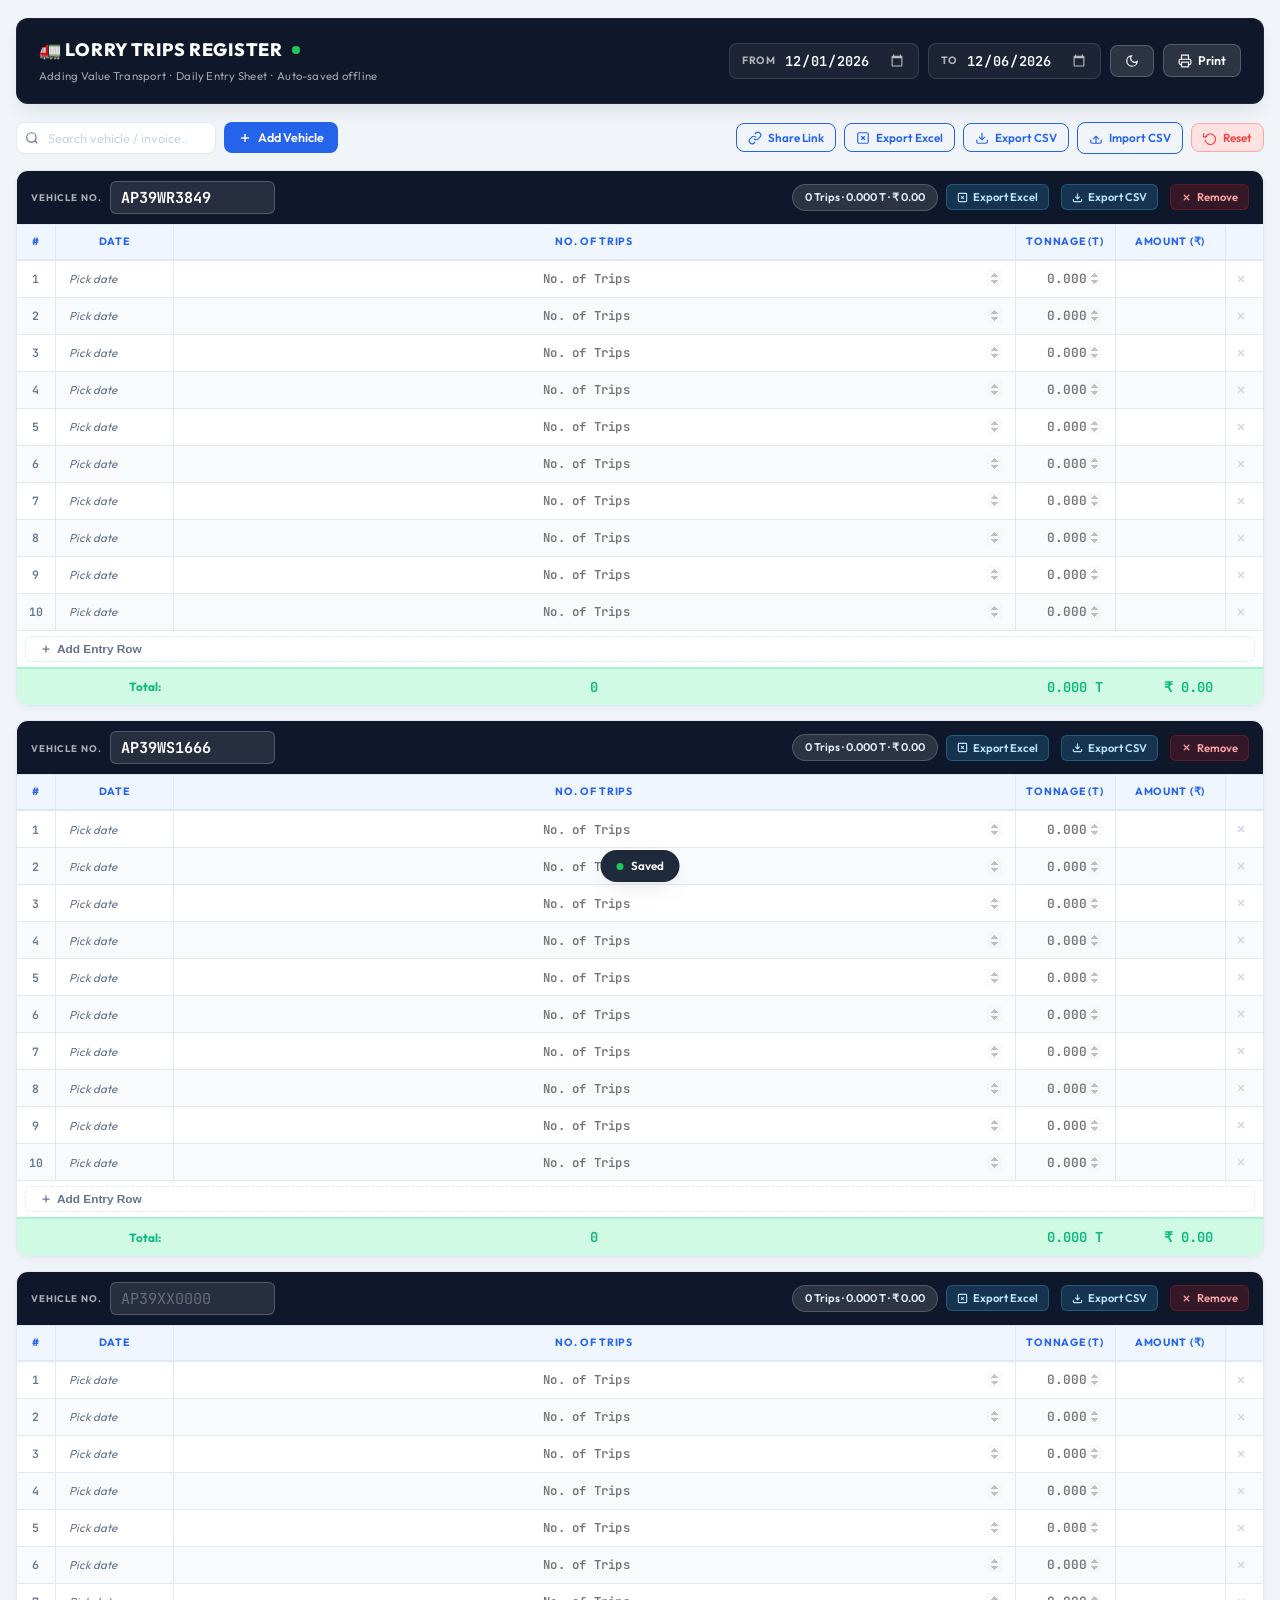
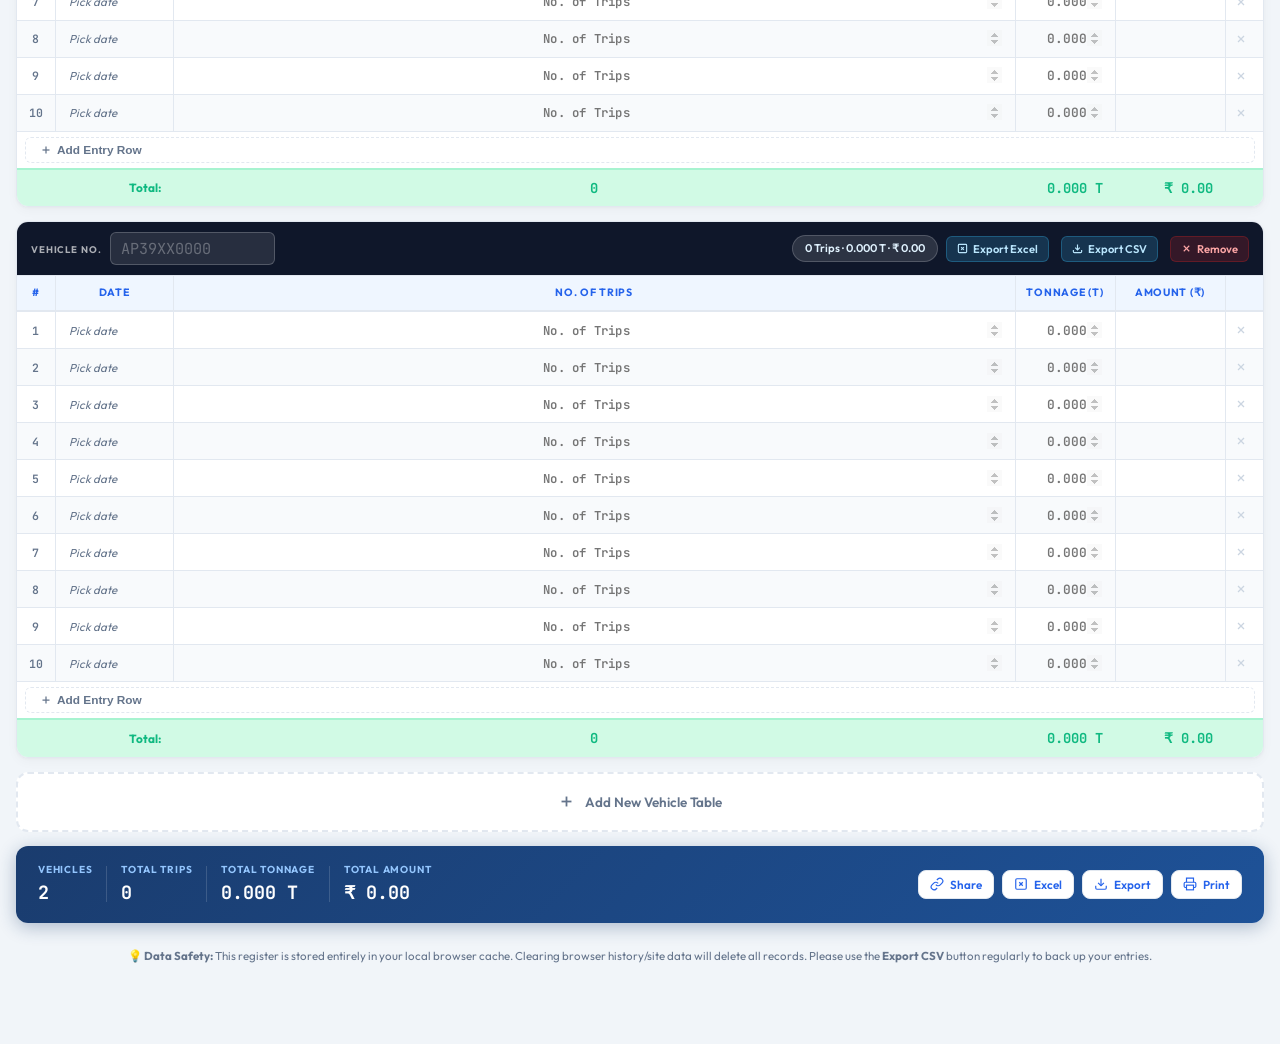
==== commit f49f7c43: "feat: redesign register UI and add 3D Three.js landing page with engine rumble and scroll animations" ====
--- a/index.html
+++ b/index.html
@@ -3,63 +3,66 @@
 <head>
 <meta charset="UTF-8">
 <meta name="viewport" content="width=device-width, initial-scale=1.0">
-<title>Lorry Trips Register — Adding Value Transport</title>
-<link rel="icon" type="image/svg+xml" href="data:image/svg+xml,%3Csvg xmlns='http://www.w3.org/2000/svg' viewBox='0 0 32 32'%3E%3Crect width='32' height='32' rx='8' fill='%231A3C6E'/%3E%3Cpath d='M6 10h13v10H6z' fill='%23FFFFFF'/%3E%3Cpath d='M19 12h4l3 3v5h-7z' fill='%23FFFFFF'/%3E%3Cpath d='M20 13h2.5l1.5 1.5V16h-4z' fill='%231A3C6E'/%3E%3Ccircle cx='10' cy='22' r='2.5' fill='%23FFFFFF'/%3E%3Ccircle cx='10' cy='22' r='1' fill='%231A3C6E'/%3E%3Ccircle cx='21' cy='22' r='2.5' fill='%23FFFFFF'/%3E%3Ccircle cx='21' cy='22' r='1' fill='%231A3C6E'/%3E%3Crect x='8' y='12' width='2' height='6' fill='%231A3C6E' rx='0.5'/%3E%3Crect x='12' y='12' width='2' height='6' fill='%231A3C6E' rx='0.5'/%3E%3Crect x='16' y='12' width='2' height='6' fill='%231A3C6E' rx='0.5'/%3E%3C/svg%3E">
+<link rel="preconnect" href="https://fonts.googleapis.com">
+<link rel="preconnect" href="https://fonts.gstatic.com" crossorigin>
+<link href="https://fonts.googleapis.com/css2?family=Outfit:wght@400;500;600;700;800&family=JetBrains+Mono:wght@400;600&display=swap" rel="stylesheet">
+<link rel="icon" type="image/svg+xml" href="data:image/svg+xml,%3Csvg xmlns='http://www.w3.org/2000/svg' viewBox='0 0 32 32'%3E%3Cdefs%3E%3ClinearGradient id='cargo-grad' x1='0' y1='0' x2='1' y2='1'%3E%3Cstop offset='0%' stop-color='%2300A3FF'/%3E%3Cstop offset='100%' stop-color='%230055D0'/%3E%3C/linearGradient%3E%3ClinearGradient id='cabin-grad' x1='0' y1='0' x2='1' y2='1'%3E%3Cstop offset='0%' stop-color='%233CD0FF'/%3E%3Cstop offset='100%' stop-color='%230080FF'/%3E%3C/linearGradient%3E%3ClinearGradient id='glass-grad' x1='0' y1='0' x2='0' y2='1'%3E%3Cstop offset='0%' stop-color='%231E293B'/%3E%3Cstop offset='100%' stop-color='%230F172A'/%3E%3C/linearGradient%3E%3ClinearGradient id='tyre-grad' x1='0' y1='0' x2='0' y2='1'%3E%3Cstop offset='0%' stop-color='%2364748B'/%3E%3Cstop offset='100%' stop-color='%23334155'/%3E%3C/linearGradient%3E%3ClinearGradient id='hub-grad' x1='0' y1='0' x2='0' y2='1'%3E%3Cstop offset='0%' stop-color='%23E2E8F0'/%3E%3Cstop offset='100%' stop-color='%2394A3B8'/%3E%3C/linearGradient%3E%3C/defs%3E%3Crect x='6' y='21.5' width='20' height='2' rx='1' fill='%231E293B'/%3E%3Crect x='11.5' y='6.5' width='18.5' height='16' rx='2.5' fill='url(%23cargo-grad)'/%3E%3Cpath d='M 12,10.5 L 8,10.5 C 7,10.5 6.2,11.2 5.5,12.5 L 3.2,16.5 C 2.5,17.8 2.5,19 2.5,20 L 2.5,21.5 C 2.5,22.2 3.1,22.8 3.8,22.8 L 12,22.8 Z' fill='url(%23cabin-grad)'/%3E%3Cpath d='M 9.5,12.5 L 7.8,12.5 C 7.4,12.5 7.1,12.7 6.8,13.2 L 5.2,16.2 C 4.9,16.8 5.1,17.5 5.7,17.5 L 9.5,17.5 Z' fill='url(%23glass-grad)'/%3E%3Cpath d='M 8.5,13.2 L 7.7,13.2 L 6.2,16.2 L 7.0,16.2 Z' fill='%23FFFFFF' opacity='0.25'/%3E%3Crect x='2.5' y='18' width='0.6' height='1.6' rx='0.3' fill='%23FBBF24'/%3E%3Crect x='2' y='21.5' width='1.2' height='1.3' rx='0.4' fill='%2364748B'/%3E%3Ccircle cx='7.5' cy='24' r='4.2' fill='url(%23tyre-grad)'/%3E%3Ccircle cx='7.5' cy='24' r='2.4' fill='url(%23hub-grad)'/%3E%3Ccircle cx='7.5' cy='24' r='0.9' fill='%23F8FAFC'/%3E%3Ccircle cx='24.5' cy='24' r='4.2' fill='url(%23tyre-grad)'/%3E%3Ccircle cx='24.5' cy='24' r='2.4' fill='url(%23hub-grad)'/%3E%3Ccircle cx='24.5' cy='24' r='0.9' fill='%23F8FAFC'/%3E%3C/svg%3E">
 <style>
-@import url('https://fonts.googleapis.com/css2?family=Inter:wght@400;500;600;700;800&family=JetBrains+Mono:wght@400;600&display=swap');
 *,*::before,*::after{box-sizing:border-box;margin:0;padding:0}
 
 :root{
-  --bg:#EDF1F7;
-  --surface:#fff;
-  --primary:#1A3C6E;
-  --primary-light:#2E74B5;
+  --bg:#F1F5F9;
+  --surface:#ffffff;
+  --primary:#0F172A;
+  --primary-light:#2563EB;
   --primary-xlight:#EFF6FF;
-  --accent:#E07B2A;
-  --green:#15803D;
-  --green-bg:#DCFCE7;
-  --green-border:#86EFAC;
+  --header-bg:#0F172A;
+  --accent:#EA580C;
+  --green:#10B981;
+  --green-bg:#D1FAE5;
+  --green-border:#A7F3D0;
   --row-alt:#F8FAFC;
   --border:#E2E8F0;
   --text:#0F172A;
   --muted:#64748B;
   --input-focus:#DBEAFE;
-  --danger:#DC2626;
+  --danger:#EF4444;
   --danger-bg:#FEE2E2;
-  --danger-border:#FECACA;
-  --warn:#D97706;
+  --danger-border:#FCA5A5;
+  --warn:#F59E0B;
   --warn-bg:#FEF3C7;
-  --shadow:0 1px 3px rgba(0,0,0,.08),0 1px 2px rgba(0,0,0,.05);
-  --shadow-md:0 4px 10px rgba(0,0,0,.09),0 2px 4px rgba(0,0,0,.05);
+  --shadow:0 1px 3px rgba(15,23,42,0.03), 0 4px 12px rgba(15,23,42,0.03);
+  --shadow-md:0 10px 25px -5px rgba(15,23,42,0.08), 0 8px 16px -6px rgba(15,23,42,0.04);
   --radius:12px;
 }
 
 body.dark {
-  --bg:#0F172A;
-  --surface:#1E293B;
+  --bg:#090D16;
+  --surface:#111827;
   --primary:#38BDF8;
   --primary-light:#38BDF8;
-  --primary-xlight:rgba(56, 189, 248, 0.12);
+  --primary-xlight:rgba(56, 189, 248, 0.08);
+  --header-bg:#111827;
   --accent:#F59E0B;
-  --green:#4ADE80;
-  --green-bg:rgba(74, 222, 128, 0.1);
-  --green-border:rgba(74, 222, 128, 0.2);
-  --row-alt:#1E293B;
-  --border:#334155;
-  --text:#F1F5F9;
-  --muted:#94A3B8;
-  --input-focus:#1E293B;
+  --green:#34D399;
+  --green-bg:rgba(52, 211, 153, 0.08);
+  --green-border:rgba(52, 211, 153, 0.15);
+  --row-alt:#111827;
+  --border:#1F2937;
+  --text:#F9FAFB;
+  --muted:#9CA3AF;
+  --input-focus:#1F293D;
   --danger:#F87171;
   --danger-bg:rgba(248, 113, 113, 0.1);
   --danger-border:rgba(248, 113, 113, 0.2);
   --warn:#FBBF24;
   --warn-bg:rgba(251, 191, 36, 0.1);
-  --shadow:0 1px 3px rgba(0,0,0,.3),0 1px 2px rgba(0,0,0,.2);
-  --shadow-md:0 10px 15px -3px rgba(0,0,0,0.4),0 4px 6px -2px rgba(0,0,0,0.3);
+  --shadow:0 0 0 1px rgba(255,255,255,0.015), 0 4px 20px rgba(0,0,0,0.3);
+  --shadow-md:0 0 0 1px rgba(255,255,255,0.03), 0 12px 30px rgba(0,0,0,0.45);
 }
 
 html{scroll-behavior:smooth}
-body{font-family:'Inter',sans-serif;background:var(--bg);color:var(--text);min-height:100vh;padding:18px 16px 80px;transition:background 0.3s, color 0.3s}
+body{font-family:'Outfit',sans-serif;background:var(--bg);color:var(--text);min-height:100vh;padding:18px 16px 80px;line-height:1.5;transition:background 0.3s, color 0.3s}
 
 #toast{position:fixed;top:18px;right:18px;z-index:9999;display:flex;flex-direction:column;gap:8px;pointer-events:none;max-width:300px}
 .toast-item{background:#1E293B;color:#fff;padding:11px 16px 11px 14px;border-radius:9px;font-size:.8rem;font-weight:500;
@@ -112,7 +115,7 @@
 @keyframes pulse{0%,100%{box-shadow:0 0 0 0 rgba(34,197,94,.5)}60%{box-shadow:0 0 0 5px rgba(34,197,94,0)}}
 
 .btn{display:inline-flex;align-items:center;gap:6px;padding:8px 14px;border-radius:8px;border:none;
-  font-family:'Inter',sans-serif;font-size:.78rem;font-weight:600;cursor:pointer;
+  font-family:inherit;font-size:.78rem;font-weight:600;cursor:pointer;
   transition:all 0.2s cubic-bezier(0.4, 0, 0.2, 1);white-space:nowrap;outline:none}
 .btn:focus-visible{box-shadow:0 0 0 3px rgba(46,116,181,.4)}
 .btn svg{width:14px;height:14px;flex-shrink:0}
@@ -134,20 +137,22 @@
 .btn-sm{padding:6px 11px;font-size:.73rem}
 
 .page-header{
-  background:linear-gradient(135deg,#1A3C6E 0%,#1e4d8c 55%,#1e5499 100%);
+  background:var(--header-bg);
   color:#fff;border-radius:var(--radius);padding:18px 22px;margin-bottom:18px;
   display:flex;align-items:center;justify-content:space-between;flex-wrap:wrap;gap:12px;
-  box-shadow:0 4px 18px rgba(26,60,110,.38)}
+  border:1px solid rgba(255,255,255,0.06);
+  box-shadow:var(--shadow-md)}
 .header-left h1{font-size:1.12rem;font-weight:800;letter-spacing:.04em;text-transform:uppercase;display:flex;align-items:center;gap:9px}
-.header-left .sub{font-size:.71rem;color:#93C5FD;margin-top:4px;letter-spacing:.02em}
+.header-left .sub{font-size:.71rem;color:rgba(255,255,255,0.6);margin-top:4px;letter-spacing:.02em}
 .live-dot{width:8px;height:8px;border-radius:50%;background:#22C55E;display:inline-block;flex-shrink:0;animation:pulse 2.4s infinite}
 .header-right{display:flex;align-items:center;gap:9px;flex-wrap:wrap}
-.date-pill{display:flex;align-items:center;gap:8px;background:rgba(255,255,255,.1);
-  border:1px solid rgba(255,255,255,.2);border-radius:8px;padding:7px 12px}
-.date-pill label{font-size:.66rem;color:#93C5FD;white-space:nowrap;font-weight:700;text-transform:uppercase;letter-spacing:.06em;cursor:pointer}
+.date-pill{display:flex;align-items:center;gap:8px;background:rgba(255,255,255,0.06);
+  border:1px solid rgba(255,255,255,0.12);border-radius:8px;padding:7px 12px}
+.date-pill label{font-size:.66rem;color:rgba(255,255,255,0.65);white-space:nowrap;font-weight:700;text-transform:uppercase;letter-spacing:.06em;cursor:pointer}
 .date-pill input{background:transparent;border:none;color:#fff;font-family:'JetBrains Mono',monospace;
   font-size:.85rem;font-weight:600;outline:none;width:122px;cursor:pointer}
 .date-pill input::-webkit-calendar-picker-indicator{filter:invert(1);cursor:pointer;opacity:.7}
+body.dark input[type="date"]::-webkit-calendar-picker-indicator{filter:invert(1);cursor:pointer;opacity:.7}
 
 .stats-bar{display:flex;gap:10px;margin-bottom:16px;flex-wrap:wrap}
 .stat-card{background:var(--surface);border-radius:10px;padding:12px 16px;flex:1;min-width:120px;
@@ -167,7 +172,7 @@
 .search-wrap{position:relative;display:flex;align-items:center}
 .search-wrap .s-icon{position:absolute;left:9px;color:var(--muted);pointer-events:none;flex-shrink:0}
 #searchInput{border:1.5px solid var(--border);border-radius:8px;padding:7px 28px 7px 31px;
-  font-family:'Inter',sans-serif;font-size:.8rem;background:var(--surface);color:var(--text);outline:none;
+  font-family:inherit;font-size:.8rem;background:var(--surface);color:var(--text);outline:none;
   width:200px;transition:all .15s}
 #searchInput:focus{border-color:var(--primary-light);background:var(--input-focus);width:240px;box-shadow: 0 0 0 3px rgba(56, 189, 248, 0.15);}
 #searchInput::placeholder{color:#CBD5E1}
@@ -182,23 +187,28 @@
 .vehicle-card:hover{box-shadow:var(--shadow-md);transform:translateY(-2px)}
 .vehicle-card.search-hidden{display:none}
 
-.vehicle-head{background:linear-gradient(90deg,#1A3C6E,#1e5298);
-  padding:10px 14px;display:flex;align-items:center;justify-content:space-between;gap:10px;flex-wrap:wrap}
+.vehicle-head{background:var(--header-bg);
+  padding:10px 14px;display:flex;align-items:center;justify-content:space-between;gap:10px;flex-wrap:wrap;
+  border-bottom:1px solid var(--border)}
 .vno-wrap{display:flex;align-items:center;gap:8px}
-.vno-label{font-size:.6rem;color:#93C5FD;font-weight:700;text-transform:uppercase;letter-spacing:.09em;white-space:nowrap}
+.vno-label{font-size:.6rem;color:rgba(255,255,255,0.65);font-weight:700;text-transform:uppercase;letter-spacing:.09em;white-space:nowrap}
 .vno-input{font-family:'JetBrains Mono',monospace;font-size:.95rem;font-weight:700;
   color:#fff;background:rgba(255,255,255,.1);border:1.5px solid rgba(255,255,255,.2);
   border-radius:6px;padding:5px 10px;outline:none;width:165px;text-transform:uppercase;transition:all .15s}
 .vno-input:focus{border-color:#60A5FA;background:rgba(255,255,255,.18)}
 .vno-input::placeholder{color:rgba(255,255,255,.3);font-weight:400}
 .vno-input.invalid{border-color:#FCA5A5!important;background:rgba(220,38,38,.18)!important}
-.head-right{display:flex;align-items:center;gap:8px}
+.head-right{display:flex;align-items:center;gap:8px;flex-wrap:wrap}
 .trip-badge{background:rgba(255,255,255,.12);border:1px solid rgba(255,255,255,.18);
   border-radius:20px;padding:4px 12px;font-size:.7rem;color:#E0F2FE;font-weight:600;white-space:nowrap}
 .btn-del-vehicle{background:rgba(220,38,38,.18);border:1px solid rgba(220,38,38,.28);
   color:#FCA5A5;border-radius:6px;padding:5px 10px;cursor:pointer;font-size:.7rem;
-  font-family:'Inter',sans-serif;font-weight:600;transition:all .15s;display:flex;align-items:center;gap:5px}
+  font-family:inherit;font-weight:600;transition:all .15s;display:flex;align-items:center;gap:5px}
 .btn-del-vehicle:hover{background:rgba(220,38,38,.4);color:#fff}
+.btn-export-vehicle{background:rgba(56,189,248,.18);border:1px solid rgba(56,189,248,.28);
+  color:#BAE6FD;border-radius:6px;padding:5px 10px;cursor:pointer;font-size:.7rem;
+  font-family:inherit;font-weight:600;transition:all .15s;display:inline-flex;align-items:center;gap:5px}
+.btn-export-vehicle:hover{background:rgba(56,189,248,.4);color:#fff}
 
 .table-wrap{overflow-x:auto;-webkit-overflow-scrolling:touch}
 table{width:100%;border-collapse:collapse;min-width:460px}
@@ -212,6 +222,8 @@
 tbody tr:nth-child(even){background:var(--row-alt)}
 tbody tr:hover{background:var(--primary-xlight)}
 tbody tr.search-match{background:var(--warn-bg)!important}
+tbody tr.date-hidden{display:none!important}
+.cell-input.trips{text-align:center;font-weight:600}
 tbody td{padding:3px 5px;border-bottom:1px solid var(--border);border-right:1px solid var(--border);vertical-align:middle}
 tbody td:last-child{border-right:none}
 td.sno{text-align:center;font-family:'JetBrains Mono',monospace;font-size:.72rem;
@@ -223,7 +235,7 @@
 .btn-del-row:hover{color:var(--danger);background:var(--danger-bg)}
 
 .cell-input{width:100%;border:1.5px solid transparent;border-radius:5px;padding:5px 7px;
-  font-family:'Inter',sans-serif;font-size:.8rem;background:transparent;color:var(--text);
+  font-family:inherit;font-size:.8rem;background:transparent;color:var(--text);
   outline:none;transition:border-color .15s,background .15s}
 .cell-input:focus{border-color:var(--primary-light);background:var(--input-focus);box-shadow: 0 0 0 3px rgba(56, 189, 248, 0.15);}
 .cell-input.mono{font-family:'JetBrains Mono',monospace;font-size:.77rem;letter-spacing:.02em}
@@ -232,7 +244,7 @@
 
 .date-cell-wrap{position:relative;width:100%}
 .date-cell-wrap input[type=date]{position:absolute;top:0;left:0;width:100%;height:100%;opacity:0;cursor:pointer;z-index:2}
-.date-display{font-size:.8rem;font-family:'Inter',sans-serif;color:var(--text);padding:5px 7px;
+.date-display{font-size:.8rem;font-family:inherit;color:var(--text);padding:5px 7px;
   min-height:30px;display:flex;align-items:center;border:1.5px solid transparent;border-radius:5px;
   transition:all .15s;cursor:pointer;user-select:none;white-space:nowrap;pointer-events:none}
 .date-display.empty{color:var(--muted);font-style:italic;font-size:.72rem}
@@ -307,8 +319,9 @@
   .vehicle-head{flex-direction:column;align-items:stretch;gap:8px;padding:12px 14px}
   .vno-wrap{justify-content:space-between;width:100%}
   .vno-input{flex:1;max-width:unset;width:auto}
-  .head-right{justify-content:space-between;width:100%}
-  .btn-del-vehicle{padding:5px 12px;font-size:0.75rem}
+  .head-right{justify-content:space-between;width:100%;flex-wrap:wrap;gap:6px}
+  .btn-del-vehicle, .btn-export-vehicle{padding:8px 14px;font-size:0.75rem;flex:1 1 auto;justify-content:center}
+  .btn-del-row {padding:8px 12px;min-height:38px;min-width:38px}
   
   /* Table wrap setting */
   table{min-width:560px}
@@ -347,9 +360,13 @@
     <div class="sub">Adding Value Transport &nbsp;·&nbsp; Daily Entry Sheet &nbsp;·&nbsp; Auto-saved offline</div>
   </div>
   <div class="header-right">
-    <div class="date-pill" title="Sheet date — auto-fills new rows" onclick="try{document.getElementById('globalDate').showPicker()}catch(e){}">
-      <label for="globalDate" onclick="event.stopPropagation()">Sheet Date</label>
-      <input type="date" id="globalDate" onchange="applyGlobalDate()" onclick="event.stopPropagation(); try{this.showPicker()}catch(e){}" />
+    <div class="date-pill" title="Start date — filters table rows" onclick="try{document.getElementById('fromDate').showPicker()}catch(e){}">
+      <label for="fromDate" onclick="event.stopPropagation()">From</label>
+      <input type="date" id="fromDate" onchange="applyDateFilter()" onclick="event.stopPropagation(); try{this.showPicker()}catch(e){}" />
+    </div>
+    <div class="date-pill" title="End date — filters table rows" onclick="try{document.getElementById('toDate').showPicker()}catch(e){}">
+      <label for="toDate" onclick="event.stopPropagation()">To</label>
+      <input type="date" id="toDate" onchange="applyDateFilter()" onclick="event.stopPropagation(); try{this.showPicker()}catch(e){}" />
     </div>
     <button class="btn btn-ghost theme-toggle" onclick="toggleTheme()" aria-label="Toggle dark mode" title="Toggle dark mode">
       <svg class="sun-icon" viewBox="0 0 24 24" fill="none" stroke="currentColor" stroke-width="2" style="display:none; width:14px; height:14px;"><circle cx="12" cy="12" r="5"/><line x1="12" y1="1" x2="12" y2="3"/><line x1="12" y1="21" x2="12" y2="23"/><line x1="4.22" y1="4.22" x2="5.64" y2="5.64"/><line x1="18.36" y1="18.36" x2="19.78" y2="19.78"/><line x1="1" y1="12" x2="3" y2="12"/><line x1="21" y1="12" x2="23" y2="12"/><line x1="4.22" y1="19.78" x2="5.64" y2="18.36"/><line x1="18.36" y1="5.64" x2="19.78" y2="4.22"/></svg>
@@ -364,12 +381,7 @@
 
 <div class="print-only" id="printHeader">Adding Value Transport — Lorry Trips Register &nbsp;|&nbsp; <span id="printDate"></span></div>
 
-<div class="stats-bar">
-  <div class="stat-card"><div class="s-label">Vehicles</div><div class="s-value" id="statVehicles">0</div><div class="s-sub">active tables</div></div>
-  <div class="stat-card accent"><div class="s-label">Total Trips</div><div class="s-value" id="statTrips">0</div><div class="s-sub">with tonnage</div></div>
-  <div class="stat-card green"><div class="s-label">Total Tonnage</div><div class="s-value" id="statTon">0.000 T</div><div class="s-sub">all vehicles</div></div>
-  <div class="stat-card green"><div class="s-label">Total Amount</div><div class="s-value" id="statAmt">₹ 0.00</div><div class="s-sub">@ ₹130 / Ton</div></div>
-</div>
+
 
 <div class="toolbar">
   <div class="toolbar-left">
@@ -388,6 +400,10 @@
       <svg viewBox="0 0 24 24" fill="none" stroke="currentColor" stroke-width="2"><path d="M10 13a5 5 0 0 0 7.54.54l3-3a5 5 0 0 0-7.07-7.07l-1.72 1.71"></path><path d="M14 11a5 5 0 0 0-7.54-.54l-3 3a5 5 0 0 0 7.07 7.07l1.71-1.71"></path></svg>
       Share Link
     </button>
+    <button class="btn btn-outline btn-sm" onclick="exportExcel()" title="Download styled Excel sheet">
+      <svg viewBox="0 0 24 24" fill="none" stroke="currentColor" stroke-width="2"><rect x="3" y="3" width="18" height="18" rx="2" ry="2"/><line x1="9" y1="9" x2="15" y2="15"/><line x1="15" y1="9" x2="9" y2="15"/></svg>
+      Export Excel
+    </button>
     <button class="btn btn-outline btn-sm" onclick="exportCSV()" title="Download CSV backup">
       <svg viewBox="0 0 24 24" fill="none" stroke="currentColor" stroke-width="2"><path d="M21 15v4a2 2 0 01-2 2H5a2 2 0 01-2-2v-4"/><polyline points="7 10 12 15 17 10"/><line x1="12" y1="15" x2="12" y2="3"/></svg>
       Export CSV
@@ -424,6 +440,10 @@
       <svg viewBox="0 0 24 24" fill="none" stroke="currentColor" stroke-width="2" width="13" height="13"><path d="M10 13a5 5 0 0 0 7.54.54l3-3a5 5 0 0 0-7.07-7.07l-1.72 1.71"></path><path d="M14 11a5 5 0 0 0-7.54-.54l-3 3a5 5 0 0 0 7.07 7.07l1.71-1.71"></path></svg>
       Share
     </button>
+    <button class="btn btn-white btn-sm" onclick="exportExcel()" title="Download styled Excel sheet">
+      <svg viewBox="0 0 24 24" fill="none" stroke="currentColor" stroke-width="2" width="13" height="13"><rect x="3" y="3" width="18" height="18" rx="2" ry="2"/><line x1="9" y1="9" x2="15" y2="15"/><line x1="15" y1="9" x2="9" y2="15"/></svg>
+      Excel
+    </button>
     <button class="btn btn-white btn-sm" onclick="exportCSV()">
       <svg viewBox="0 0 24 24" fill="none" stroke="currentColor" stroke-width="2" width="13" height="13"><path d="M21 15v4a2 2 0 01-2 2H5a2 2 0 01-2-2v-4"/><polyline points="7 10 12 15 17 10"/><line x1="12" y1="15" x2="12" y2="3"/></svg>
       Export
@@ -455,9 +475,10 @@
 // ── SAFE DUAL-WRITE STORAGE ──
 function buildSaveData() {
   return {
-    version: 3,
+    version: 4,
     ts: Date.now(),
-    globalDate: document.getElementById('globalDate').value,
+    fromDate: document.getElementById('fromDate').value,
+    toDate: document.getElementById('toDate').value,
     nextId,
     vehicles: vehicles.map(v => ({
       id: v.id,
@@ -503,7 +524,7 @@
   document.querySelectorAll('#body-' + vid + ' tr.data-row').forEach(tr => {
     rows.push({
       date: tr.querySelector('input[type="date"]')?.value || '',
-      invoice: tr.querySelector('.cell-input.mono')?.value || '',
+      trips: tr.querySelector('.cell-input.trips')?.value || '',
       tonnage: tr.querySelector('.cell-input.tonnage')?.value || ''
     });
   });
@@ -512,21 +533,22 @@
 
 // ── SHAREABLE LINK STATE COMPRESSION & ENCODING ──
 function packData() {
-  const version = '3';
-  const globalDate = document.getElementById('globalDate').value;
-  const parts = [version, globalDate];
+  const version = '4';
+  const fromDate = document.getElementById('fromDate').value;
+  const toDate = document.getElementById('toDate').value;
+  const parts = [version, fromDate, toDate];
   
   vehicles.forEach(v => {
     const vno = (document.querySelector('#card-' + v.id + ' .vno-input')?.value || v.vno || '').trim().toUpperCase();
     const rows = [];
     document.querySelectorAll('#body-' + v.id + ' tr.data-row').forEach(tr => {
       const date = tr.querySelector('input[type="date"]')?.value || '';
-      const invoice = (tr.querySelector('.cell-input.mono')?.value || '').trim();
+      const trips = (tr.querySelector('.cell-input.trips')?.value || '').trim();
       const tonnage = tr.querySelector('.cell-input.tonnage')?.value || '';
-      if (date || invoice || tonnage) {
+      if (date || trips || tonnage) {
         rows.push([
           encodeURIComponent(date),
-          encodeURIComponent(invoice),
+          encodeURIComponent(trips),
           encodeURIComponent(tonnage)
         ].join(','));
       }
@@ -542,35 +564,61 @@
   try {
     const parts = str.split('|');
     const version = parts[0];
-    const globalDate = parts[1] || '';
-    const vehiclesData = [];
-    
-    for (let i = 2; i < parts.length; i++) {
-      const vPart = parts[i];
-      const semiIndex = vPart.indexOf(';');
-      let vno = '';
-      let rowParts = [];
-      if (semiIndex !== -1) {
-        vno = decodeURIComponent(vPart.substring(0, semiIndex));
-        const rowsStr = vPart.substring(semiIndex + 1);
-        if (rowsStr) {
-          rowParts = rowsStr.split(';');
+    if (version === '4') {
+      const fromDate = parts[1] || '';
+      const toDate = parts[2] || '';
+      const vehiclesData = [];
+      for (let i = 3; i < parts.length; i++) {
+        const vPart = parts[i];
+        const semiIndex = vPart.indexOf(';');
+        let vno = '';
+        let rowParts = [];
+        if (semiIndex !== -1) {
+          vno = decodeURIComponent(vPart.substring(0, semiIndex));
+          const rowsStr = vPart.substring(semiIndex + 1);
+          if (rowsStr) rowParts = rowsStr.split(';');
+        } else {
+          vno = decodeURIComponent(vPart);
         }
-      } else {
-        vno = decodeURIComponent(vPart);
+        const rows = rowParts.map(rStr => {
+          const rParts = rStr.split(',');
+          return {
+            date: decodeURIComponent(rParts[0] || ''),
+            trips: decodeURIComponent(rParts[1] || ''),
+            tonnage: decodeURIComponent(rParts[2] || '')
+          };
+        });
+        vehiclesData.push({ vno, rows });
       }
-      
-      const rows = rowParts.map(rStr => {
-        const rParts = rStr.split(',');
-        return {
-          date: decodeURIComponent(rParts[0] || ''),
-          invoice: decodeURIComponent(rParts[1] || ''),
-          tonnage: decodeURIComponent(rParts[2] || '')
-        };
-      });
-      vehiclesData.push({ vno, rows });
-    }
-    return { globalDate, vehicles: vehiclesData };
+      return { fromDate, toDate, vehicles: vehiclesData };
+    } else {
+      // Legacy fallback (version 3)
+      const globalDate = parts[1] || '';
+      const vehiclesData = [];
+      for (let i = 2; i < parts.length; i++) {
+        const vPart = parts[i];
+        const semiIndex = vPart.indexOf(';');
+        let vno = '';
+        let rowParts = [];
+        if (semiIndex !== -1) {
+          vno = decodeURIComponent(vPart.substring(0, semiIndex));
+          const rowsStr = vPart.substring(semiIndex + 1);
+          if (rowsStr) rowParts = rowsStr.split(';');
+        } else {
+          vno = decodeURIComponent(vPart);
+        }
+        const rows = rowParts.map(rStr => {
+          const rParts = rStr.split(',');
+          return {
+            date: decodeURIComponent(rParts[0] || ''),
+            trips: decodeURIComponent(rParts[1] || ''),
+            tonnage: decodeURIComponent(rParts[2] || '')
+          };
+        });
+        vehiclesData.push({ vno, rows });
+      }
+      return { fromDate: globalDate, toDate: globalDate, vehicles: vehiclesData };
+    }
   } catch(e) {
     console.error('Unpacking failed:', e);
     return null;
@@ -635,9 +683,12 @@
       try {
         vehicles = [];
         nextId = 0;
-        if (data.globalDate) {
-          document.getElementById('globalDate').value = data.globalDate;
-          document.getElementById('printDate').textContent = fmtDate(data.globalDate);
+        if (data.fromDate || data.toDate) {
+          document.getElementById('fromDate').value = data.fromDate || '';
+          document.getElementById('toDate').value = data.toDate || '';
+        } else if (data.globalDate) {
+          document.getElementById('fromDate').value = data.globalDate;
+          document.getElementById('toDate').value = data.globalDate;
         }
         data.vehicles.forEach(vData => {
           const vno = vData.vno || '';
@@ -646,7 +697,7 @@
           for (let i = 0; i < Math.max(DEFAULT_ROWS, rawRows.length); i++) {
             const rr = rawRows[i];
             if (rr) {
-              rows.push({ date: rr.date || '', invoice: rr.invoice || '', tonnage: rr.tonnage || '' });
+              rows.push({ date: rr.date || '', trips: rr.trips || rr.invoice || '', tonnage: rr.tonnage || '' });
             } else {
               rows.push({});
             }
@@ -656,7 +707,7 @@
         const grid = document.getElementById('vehiclesGrid');
         grid.innerHTML = '';
         vehicles.forEach(v => grid.appendChild(buildCard(v)));
-        vehicles.forEach(v => recalc(v.id));
+        applyDateFilter();
         updateGrand();
         save();
         toast('Shared data loaded successfully!', 'success');
@@ -718,8 +769,8 @@
   data = data || {};
   const tr = document.createElement('tr');
   tr.className = 'data-row';
-  const safeDate = (data.date || '').replace(/[^0-9\-]/g,'');
-  const safeInv = esc(data.invoice || '');
+  const safeDate = parseDateToISO(data.date || '');
+  const safeTrips = esc(data.trips || data.invoice || '');
   const safeTon = (data.tonnage || '').replace(/[^0-9.]/g,'');
   const tonVal = parseFloat(safeTon) || 0;
   const safeAmt = tonVal > 0 ? (tonVal * 130).toFixed(2) : '';
@@ -729,7 +780,7 @@
       '<input type="date" value="' + safeDate + '" onclick="try{this.showPicker()}catch(e){}" onchange="updateDateDisplay(this);saveDebounced()" aria-label="Row ' + idx + ' Date" />' +
       '<div class="date-display ' + (safeDate?'':'empty') + '">' + (safeDate?fmtDate(safeDate):'Pick date') + '</div>' +
     '</div></td>' +
-    '<td><input class="cell-input mono" type="text" placeholder="Invoice / Doc No." value="' + safeInv + '" oninput="saveDebounced()" onblur="this.value=this.value.trim()" autocomplete="off" spellcheck="false" aria-label="Row ' + idx + ' Invoice or Document Number" /></td>' +
+    '<td><input class="cell-input mono trips" type="number" min="0" step="any" placeholder="No. of Trips" value="' + safeTrips + '" oninput="recalc(' + vid + ');saveDebounced()" onblur="this.value=this.value.trim()" autocomplete="off" spellcheck="false" aria-label="Row ' + idx + ' Number of Trips" /></td>' +
     '<td><input class="cell-input tonnage" type="number" step="0.001" min="0" max="9999999" placeholder="0.000" value="' + safeTon + '" oninput="recalc(' + vid + ');saveDebounced()" aria-label="Row ' + idx + ' Tonnage in Tonnes" /></td>' +
     '<td><input class="cell-input amount tonnage" type="text" value="' + safeAmt + '" readonly tabindex="-1" style="opacity: 0.85; font-weight: 600; text-align: right; background: transparent;" aria-label="Row ' + idx + ' Amount" /></td>' +
     '<td class="act-cell"><button class="btn-del-row" onclick="deleteRow(this,' + vid + ')" title="Delete row" aria-label="Delete Row ' + idx + '">' +
@@ -761,6 +812,12 @@
       '</div>' +
       '<div class="head-right">' +
         '<div class="trip-badge" id="badge-' + v.id + '">0 Trips · 0.000 T · ₹ 0.00</div>' +
+        '<button class="btn-export-vehicle" onclick="exportVehicleExcel(' + v.id + ')" aria-label="Export vehicle data ' + (safeVno || 'unnamed') + '" style="margin-right: 4px;">' +
+          '<svg width="11" height="11" viewBox="0 0 24 24" fill="none" stroke="currentColor" stroke-width="2.5"><rect x="3" y="3" width="18" height="18" rx="2" ry="2"/><line x1="9" y1="9" x2="15" y2="15"/><line x1="15" y1="9" x2="9" y2="15"/></svg>' +
+          'Export Excel</button>' +
+        '<button class="btn-export-vehicle" onclick="exportVehicleCSV(' + v.id + ')" aria-label="Export vehicle data ' + (safeVno || 'unnamed') + '" style="margin-right: 4px;">' +
+          '<svg width="11" height="11" viewBox="0 0 24 24" fill="none" stroke="currentColor" stroke-width="2.5"><path d="M21 15v4a2 2 0 01-2 2H5a2 2 0 01-2-2v-4"/><polyline points="7 10 12 15 17 10"/><line x1="12" y1="15" x2="12" y2="3"/></svg>' +
+          'Export CSV</button>' +
         '<button class="btn-del-vehicle" onclick="deleteVehicle(' + v.id + ')" aria-label="Remove vehicle table ' + (safeVno || 'unnamed') + '">' +
           '<svg width="11" height="11" viewBox="0 0 24 24" fill="none" stroke="currentColor" stroke-width="2.5"><line x1="18" y1="6" x2="6" y2="18"/><line x1="6" y1="6" x2="18" y2="18"/></svg>' +
           'Remove</button>' +
@@ -770,7 +827,7 @@
       '<thead><tr>' +
         '<th class="th-act">#</th>' +
         '<th style="width:118px">Date</th>' +
-        '<th>Invoice No. / Doc No.</th>' +
+        '<th>No. of Trips</th>' +
         '<th style="width:100px">Tonnage (T)</th>' +
         '<th style="width:110px">Amount (₹)</th>' +
         '<th class="th-act"></th>' +
@@ -784,7 +841,8 @@
           '</button>' +
         '</td></tr>' +
         '<tr class="total-row">' +
-          '<td colspan="3" class="total-label">Trips: <strong id="trips-' + v.id + '">0</strong> &nbsp;|&nbsp; Tonnage:</td>' +
+          '<td colspan="2" class="total-label">Total:</td>' +
+          '<td class="total-value" id="trips-' + v.id + '" style="text-align:center;">0</td>' +
           '<td class="total-value" id="ton-' + v.id + '" style="text-align:right;">0.000 T</td>' +
           '<td class="total-value" id="amt-' + v.id + '" style="text-align:right;">₹ 0.00</td>' +
           '<td></td>' +
@@ -841,13 +899,15 @@
     const v = vehicles.find(x => x.id === vid);
     if (v) v.vno = val;
     inp.classList.remove('invalid');
-    // Update delete and add buttons aria labels to reflect new vehicle number
+    // Update delete, add, and export buttons aria labels to reflect new vehicle number
     const card = document.getElementById('card-' + vid);
     if (card) {
       const delBtn = card.querySelector('.btn-del-vehicle');
       if (delBtn) delBtn.setAttribute('aria-label', 'Remove vehicle table ' + (val || 'unnamed'));
       const addRowBtn = card.querySelector('.btn-add-row');
       if (addRowBtn) addRowBtn.setAttribute('aria-label', 'Add entry row to vehicle ' + (val || 'unnamed'));
+      const exportBtn = card.querySelector('.btn-export-vehicle');
+      if (exportBtn) exportBtn.setAttribute('aria-label', 'Export vehicle data ' + (val || 'unnamed'));
     }
   }
   updateGrand();
@@ -859,17 +919,18 @@
   const tbody = document.getElementById('body-' + vid);
   if (!tbody) return;
   const count = tbody.querySelectorAll('tr.data-row').length;
-  const gDate = document.getElementById('globalDate').value;
-  const newRow = buildRow(vid, count+1, { date: gDate });
+  // Default to toDate if set, else fromDate, else today
+  const defaultDate = document.getElementById('toDate').value || document.getElementById('fromDate').value || new Date().toISOString().split('T')[0];
+  const newRow = buildRow(vid, count+1, { date: defaultDate });
   tbody.appendChild(newRow);
-  if (gDate) {
+  if (defaultDate) {
     const inp = newRow.querySelector('input[type="date"]');
     if (inp) updateDateDisplay(inp);
   }
   recalc(vid);
   saveDebounced(300);
   newRow.scrollIntoView({ behavior:'smooth', block:'nearest' });
-  setTimeout(() => newRow.querySelector('.cell-input.mono')?.focus(), 80);
+  setTimeout(() => newRow.querySelector('.cell-input.trips')?.focus(), 80);
 }
 
 function deleteRow(btn, vid) {
@@ -880,14 +941,14 @@
     toast('Cannot remove the last row', 'warn'); return;
   }
   const sno = tr.querySelector('.sno')?.textContent || '';
-  const inv = (tr.querySelector('.cell-input.mono')?.value || '').trim();
+  const tripsVal = (tr.querySelector('.cell-input.trips')?.value || '').trim();
   const ton = tr.querySelector('.cell-input.tonnage')?.value || '';
-  const hasData = inv || ton;
+  const hasData = tripsVal || ton;
   showModal({
     icon:'🗑️', iconType:'danger',
     title:'Delete this row?',
     msg: hasData
-      ? 'Row <strong>#' + sno + '</strong>' + (inv ? ' — ' + esc(inv) : '') + (ton ? ' — ' + ton + ' T' : '') + ' will be permanently deleted.'
+      ? 'Row <strong>#' + sno + '</strong>' + (tripsVal ? ' — ' + esc(tripsVal) + ' trips' : '') + (ton ? ' — ' + ton + ' T' : '') + ' will be permanently deleted.'
       : 'Row <strong>#' + sno + '</strong> (empty) will be removed.',
     confirmLabel:'Delete Row', confirmClass:'btn-modal-confirm-danger',
     onConfirm: () => {
@@ -924,7 +985,7 @@
   const vno = (document.querySelector('#card-' + vid + ' .vno-input')?.value || '').trim();
   const rows = document.querySelectorAll('#body-' + vid + ' tr.data-row');
   const hasData = Array.from(rows).some(tr =>
-    tr.querySelector('.cell-input.mono')?.value || tr.querySelector('.cell-input.tonnage')?.value
+    tr.querySelector('.cell-input.trips')?.value || tr.querySelector('.cell-input.tonnage')?.value
   );
   showModal({
     icon:'🚛', iconType:'danger',
@@ -952,11 +1013,19 @@
 function recalc(vid) {
   let trips=0, totalTon=0, totalAmt=0;
   document.querySelectorAll('#body-' + vid + ' tr.data-row').forEach(tr => {
+    // Exclude hidden rows from totals calculation
+    if (tr.classList.contains('date-hidden')) return;
+
     const tonInput = tr.querySelector('.cell-input.tonnage');
     const amtInput = tr.querySelector('.cell-input.amount');
-    const ton = parseFloat(tonInput?.value);
-    if (!isNaN(ton) && ton > 0) {
-      trips++;
+    const tripsInput = tr.querySelector('.cell-input.trips');
+    
+    const ton = parseFloat(tonInput?.value) || 0;
+    const tVal = parseFloat(tripsInput?.value);
+    const rowTrips = !isNaN(tVal) ? tVal : (ton > 0 ? 1 : 0);
+    
+    if (ton > 0 || rowTrips > 0) {
+      trips += rowTrips;
       totalTon += ton;
       const amt = ton * 130;
       totalAmt += amt;
@@ -979,20 +1048,54 @@
   if (eBadge) {
     eBadge.textContent = trips + ' Trips · ' + totalTon.toFixed(3) + ' T · ₹ ' + totalAmt.toLocaleString('en-IN', { minimumFractionDigits: 2, maximumFractionDigits: 2 });
   }
+  
+  // Cache the totals on the vehicle object in memory
+  const vObj = vehicles.find(x => x.id === vid);
+  if (vObj) {
+    vObj.cachedTrips = trips;
+    vObj.cachedTonnage = totalTon;
+    vObj.cachedAmount = totalAmt;
+  }
+  
   updateGrand();
 }
 
 function updateGrand() {
-  let gT=0, gTon=0, gAmt=0;
-  const vCount = document.querySelectorAll('.vehicle-card').length;
-  document.querySelectorAll('.vehicle-card').forEach(card => {
-    const vid = parseInt(card.dataset.vid);
-    gT += parseInt(document.getElementById('trips-'+vid)?.textContent||0)||0;
-    gTon += parseFloat((document.getElementById('ton-'+vid)?.textContent||'0').replace(' T',''))||0;
-    const amtStr = document.getElementById('amt-'+vid)?.textContent || '₹ 0.00';
-    const amtVal = parseFloat(amtStr.replace(/[^\d.]/g, '')) || 0;
-    gAmt += amtVal;
+  let gT=0, gTon=0, gAmt=0, vCount=0;
+  
+  vehicles.forEach(v => {
+    // Check if vehicle card is currently in the DOM
+    const card = document.getElementById('card-' + v.id);
+    if (!card) return;
+    const vno = (card.querySelector('.vno-input')?.value || v.vno || '').trim();
+    if (vno) vCount++;
+    
+    // Use cached values if they exist, otherwise perform a single card DOM query
+    if (v.cachedTrips === undefined) {
+      let trips=0, totalTon=0, totalAmt=0;
+      document.querySelectorAll('#body-' + v.id + ' tr.data-row').forEach(tr => {
+        if (tr.classList.contains('date-hidden')) return;
+        const tonInput = tr.querySelector('.cell-input.tonnage');
+        const tripsInput = tr.querySelector('.cell-input.trips');
+        const ton = parseFloat(tonInput?.value) || 0;
+        const tVal = parseFloat(tripsInput?.value);
+        const rowTrips = !isNaN(tVal) ? tVal : (ton > 0 ? 1 : 0);
+        if (ton > 0 || rowTrips > 0) {
+          trips += rowTrips;
+          totalTon += ton;
+          totalAmt += ton * 130;
+        }
+      });
+      v.cachedTrips = trips;
+      v.cachedTonnage = Math.round(totalTon * 1000) / 1000;
+      v.cachedAmount = Math.round(totalAmt * 100) / 100;
+    }
+    
+    gT += v.cachedTrips;
+    gTon += v.cachedTonnage;
+    gAmt += v.cachedAmount;
   });
+  
   gTon = Math.round(gTon * 1000) / 1000;
   gAmt = Math.round(gAmt * 100) / 100;
   
@@ -1001,20 +1104,76 @@
   document.getElementById('grandTonnageAmt').textContent = '₹ ' + gAmt.toLocaleString('en-IN', { minimumFractionDigits: 2, maximumFractionDigits: 2 });
   document.getElementById('grandVehicles').textContent = vCount;
   
-  document.getElementById('statVehicles').textContent = vCount;
-  document.getElementById('statTrips').textContent = gT;
-  document.getElementById('statTon').textContent = gTon.toFixed(3) + ' T';
-  
-  const statAmt = document.getElementById('statAmt');
-  if (statAmt) statAmt.textContent = '₹ ' + gAmt.toLocaleString('en-IN', { minimumFractionDigits: 2, maximumFractionDigits: 2 });
-}
-
-// ── GLOBAL DATE ──
-function applyGlobalDate() {
-  const val = document.getElementById('globalDate').value;
-  if (!val) return;
-  document.querySelectorAll('.date-cell-wrap input[type="date"]').forEach(inp => {
-    if (!inp.value) { inp.value = val; updateDateDisplay(inp); }
+  // Empty State Sync
+  const grid = document.getElementById('vehiclesGrid');
+  if (vehicles.length === 0) {
+    if (!document.getElementById('empty-state')) {
+      const emptyDiv = document.createElement('div');
+      emptyDiv.id = 'empty-state';
+      emptyDiv.style.cssText = 'grid-column: 1 / -1; text-align: center; padding: 48px 24px; color: var(--muted); background: var(--surface); border: 2.2px dashed var(--border); border-radius: 12px; margin: 10px 0; box-shadow: var(--shadow);';
+      emptyDiv.innerHTML = `
+        <div style="font-size: 2.5rem; margin-bottom: 12px; filter: grayscale(0.2);">🚛</div>
+        <h3 style="font-size: 1rem; font-weight: 700; margin-bottom: 8px; color: var(--text);">No Vehicles Found</h3>
+        <p style="font-size: 0.78rem; max-width: 290px; margin: 0 auto 16px auto; line-height: 1.45; color: var(--muted);">Create a new vehicle table to start recording daily trips, tonnages, and payments.</p>
+        <button class="btn btn-primary btn-sm" onclick="addVehicle()">+ Add Vehicle Table</button>
+      `;
+      grid.appendChild(emptyDiv);
+    }
+  } else {
+    const emptyDiv = document.getElementById('empty-state');
+    if (emptyDiv) emptyDiv.remove();
+  }
+}
+
+// ── DATE FILTER ──
+function applyDateFilter() {
+  const fromVal = document.getElementById('fromDate').value;
+  const toVal = document.getElementById('toDate').value;
+  
+  const cleanFrom = parseDateToISO(fromVal);
+  const cleanTo = parseDateToISO(toVal);
+  
+  if (cleanFrom && cleanTo && cleanFrom > cleanTo) {
+    toast('From Date cannot be later than To Date. Resetting range.', 'warn');
+    document.getElementById('toDate').value = fromVal;
+    applyDateFilter();
+    return;
+  }
+  
+  let rangeStr = '';
+  if (cleanFrom && cleanTo) {
+    rangeStr = fmtDate(cleanFrom) + ' to ' + fmtDate(cleanTo);
+  } else if (cleanFrom) {
+    rangeStr = 'From ' + fmtDate(cleanFrom);
+  } else if (cleanTo) {
+    rangeStr = 'To ' + fmtDate(cleanTo);
+  } else {
+    rangeStr = 'All Dates';
+  }
+  document.getElementById('printDate').textContent = rangeStr;
+
+  vehicles.forEach(v => {
+    delete v.cachedTrips;
+    delete v.cachedTonnage;
+    delete v.cachedAmount;
+    
+    const tbody = document.getElementById('body-' + v.id);
+    if (!tbody) return;
+    tbody.querySelectorAll('tr.data-row').forEach(tr => {
+      const rawDate = tr.querySelector('input[type="date"]')?.value || '';
+      const rowDate = parseDateToISO(rawDate);
+      let isMatch = true;
+      if (rowDate) {
+        if (cleanFrom && rowDate < cleanFrom) isMatch = false;
+        if (cleanTo && rowDate > cleanTo) isMatch = false;
+      }
+      if (isMatch) {
+        tr.classList.remove('date-hidden');
+      } else {
+        tr.classList.add('date-hidden');
+      }
+    });
+    recalc(v.id);
   });
   saveDebounced(300);
 }
@@ -1030,7 +1189,10 @@
       vehicles=[]; nextId=0;
       document.getElementById('vehiclesGrid').innerHTML='';
       try { localStorage.removeItem(STORAGE_KEY); localStorage.removeItem(STORAGE_KEY_BAK); } catch(e){}
-      initDefault(); updateGrand();
+      initDefault();
+      setInitialDateRange();
+      applyDateFilter();
+      updateGrand();
       toast('Register reset', 'warn');
     }
   });
@@ -1045,9 +1207,10 @@
     const vnoMatch = vno.includes(_searchTerm);
     let rowMatch = false;
     card.querySelectorAll('tbody tr.data-row').forEach(tr => {
-      const inv = (tr.querySelector('.cell-input.mono')?.value || '').toLowerCase();
+      const tripsVal = (tr.querySelector('.cell-input.trips')?.value || '').toLowerCase();
       const ton = tr.querySelector('.cell-input.tonnage')?.value || '';
-      const m = !_searchTerm || inv.includes(_searchTerm) || ton.includes(_searchTerm);
+      const dateVal = tr.querySelector('.date-display')?.textContent.toLowerCase() || '';
+      const m = !_searchTerm || tripsVal.includes(_searchTerm) || ton.includes(_searchTerm) || dateVal.includes(_searchTerm);
       tr.classList.toggle('search-match', _searchTerm.length > 0 && m);
       if (m) rowMatch = true;
     });
@@ -1063,21 +1226,26 @@
 
 // ── EXPORT CSV ──
 function exportCSV() {
-  const sheetDate = document.getElementById('globalDate').value;
-  const rows = ['Sheet Date,' + sheetDate, '', 'Vehicle No,Date,Invoice/Doc No,Tonnage (T),Amount (₹)'];
+  const fromDate = document.getElementById('fromDate').value;
+  const toDate = document.getElementById('toDate').value;
+  const rangeStr = (fromDate ? fmtDate(fromDate) : '') + ' to ' + (toDate ? fmtDate(toDate) : '');
+  const rows = ['Date Range,' + rangeStr, '', 'Vehicle No,Date,No. of Trips,Tonnage (T),Amount (₹)'];
   let gtT=0, gtTon=0, gtAmt=0;
   vehicles.forEach(v => {
     const vno = (document.querySelector('#card-' + v.id + ' .vno-input')?.value||'').trim();
     let vT=0, vTon=0, vAmt=0;
     document.querySelectorAll('#body-' + v.id + ' tr.data-row').forEach(tr => {
+      if (tr.classList.contains('date-hidden')) return;
       const date = tr.querySelector('input[type="date"]')?.value||'';
-      const inv = (tr.querySelector('.cell-input.mono')?.value||'').trim();
+      const tripsVal = (tr.querySelector('.cell-input.trips')?.value||'').trim();
       const ton = tr.querySelector('.cell-input.tonnage')?.value||'';
       const tonV = parseFloat(ton)||0;
       const amtV = tonV * 130;
-      if (date||inv||ton) {
-        rows.push([ce(vno), ce(date?fmtDate(date):''), ce(inv), tonV>0?tonV.toFixed(3):'', tonV>0?amtV.toFixed(2):''].join(','));
-        if (tonV>0){vT++;vTon+=tonV;vAmt+=amtV;}
+      if (date||tripsVal||ton) {
+        const tVal = parseFloat(tripsVal);
+        const rowTrips = !isNaN(tVal) ? tVal : (tonV > 0 ? 1 : 0);
+        rows.push([ce(vno), ce(date?fmtDate(date):''), rowTrips>0?rowTrips:'', tonV>0?tonV.toFixed(3):'', tonV>0?amtV.toFixed(2):''].join(','));
+        if (tonV>0 || rowTrips>0){vT+=rowTrips;vTon+=tonV;vAmt+=amtV;}
       }
     });
     if (vno) {
@@ -1092,10 +1260,238 @@
   const url = URL.createObjectURL(blob);
   const a = document.createElement('a');
   a.href = url;
-  a.download = 'lorry_register_' + (sheetDate||new Date().toISOString().split('T')[0]) + '.csv';
+  a.download = 'lorry_register_' + (fromDate || new Date().toISOString().split('T')[0]) + '.csv';
   a.click();
   URL.revokeObjectURL(url);
   toast('CSV exported', 'success');
+}
+
+// ── INDIVIDUAL VEHICLE EXPORT ──
+function exportVehicleExcel(vid) {
+  const v = vehicles.find(x => x.id === vid);
+  if (!v) return;
+  const vno = (document.querySelector('#card-' + vid + ' .vno-input')?.value||'').trim().toUpperCase();
+  const fromDate = document.getElementById('fromDate').value;
+  const toDate = document.getElementById('toDate').value;
+  const rangeStr = (fromDate ? fmtDate(fromDate) : '') + ' to ' + (toDate ? fmtDate(toDate) : '');
+  
+  const primaryColor = '#1A3C6E';
+  const borderColor = '#CBD5E1';
+  const greenBg = '#DCFCE7';
+  const greenText = '#15803D';
+  
+  let html = '<html xmlns:o="urn:schemas-microsoft-excel:office:office" xmlns:x="urn:schemas-microsoft-excel:excel" xmlns="http://www.w3.org/TR/REC-html40">';
+  html += '<head><meta charset="utf-8"><style>';
+  html += 'table { border-collapse: collapse; margin-bottom: 20px; font-family: sans-serif; }';
+  html += 'th, td { border: 1px solid ' + borderColor + '; padding: 8px 10px; font-size: 10pt; }';
+  html += '.vno-header { background-color: ' + primaryColor + '; color: white; font-weight: bold; font-size: 12pt; padding: 10px; text-align: center; }';
+  html += '.meta-header { font-size: 10pt; color: #555; font-style: italic; text-align: center; }';
+  html += '.th-head { background-color: #F1F5F9; color: ' + primaryColor + '; font-weight: bold; text-align: center; }';
+  html += '.total-row td { background-color: ' + greenBg + '; color: ' + greenText + '; font-weight: bold; }';
+  html += '.text-center { text-align: center; }';
+  html += '.text-right { text-align: right; }';
+  html += '</style></head><body>';
+  
+  html += '<table>';
+  html += '<tr><td colspan="5" class="vno-header">Vehicle No: ' + esc(vno || 'UNNAMED') + '</td></tr>';
+  html += '<tr><td colspan="5" class="meta-header">Adding Value Transport &nbsp;·&nbsp; Date Range: ' + esc(rangeStr) + '</td></tr>';
+  html += '</table>';
+  
+  html += '<table>';
+  html += '<tr>';
+  html += '<th class="th-head" style="width: 50px;">#</th>';
+  html += '<th class="th-head" style="width: 120px;">Date</th>';
+  html += '<th class="th-head" style="width: 100px;">No. of Trips</th>';
+  html += '<th class="th-head" style="width: 120px;">Tonnage (T)</th>';
+  html += '<th class="th-head" style="width: 120px;">Amount (₹)</th>';
+  html += '</tr>';
+  
+  let vT = 0, vTon = 0, vAmt = 0;
+  let idx = 1;
+  document.querySelectorAll('#body-' + vid + ' tr.data-row').forEach(tr => {
+    if (tr.classList.contains('date-hidden')) return;
+    const date = tr.querySelector('input[type="date"]')?.value||'';
+    const tripsVal = (tr.querySelector('.cell-input.trips')?.value||'').trim();
+    const ton = tr.querySelector('.cell-input.tonnage')?.value||'';
+    const tonV = parseFloat(ton)||0;
+    const amtV = tonV * 130;
+    if (date||tripsVal||ton) {
+      const tVal = parseFloat(tripsVal);
+      const rowTrips = !isNaN(tVal) ? tVal : (tonV > 0 ? 1 : 0);
+      html += '<tr>';
+      html += '<td class="text-center">' + idx++ + '</td>';
+      html += '<td class="text-center">' + (date ? fmtDate(date) : '') + '</td>';
+      html += '<td class="text-center">' + (rowTrips > 0 ? rowTrips : '') + '</td>';
+      html += '<td class="text-right">' + (tonV > 0 ? tonV.toFixed(3) : '') + '</td>';
+      html += '<td class="text-right">' + (tonV > 0 ? '₹ ' + amtV.toLocaleString('en-IN', { minimumFractionDigits: 2, maximumFractionDigits: 2 }) : '') + '</td>';
+      html += '</tr>';
+      if (tonV>0 || rowTrips>0){vT+=rowTrips; vTon+=tonV; vAmt+=amtV;}
+    }
+  });
+  
+  html += '<tr class="total-row">';
+  html += '<td colspan="2" class="text-right">Vehicle Total:</td>';
+  html += '<td class="text-center">' + vT + '</td>';
+  html += '<td class="text-right">' + vTon.toFixed(3) + ' T</td>';
+  html += '<td class="text-right">₹ ' + vAmt.toLocaleString('en-IN', { minimumFractionDigits: 2, maximumFractionDigits: 2 }) + '</td>';
+  html += '</tr>';
+  html += '</table>';
+  
+  html += '</body></html>';
+  
+  const blob = new Blob([html], {type:'application/vnd.ms-excel;charset=utf-8;'});
+  const url = URL.createObjectURL(blob);
+  const a = document.createElement('a');
+  a.href = url;
+  a.download = 'lorry_register_' + (vno || 'vehicle') + '_' + (fromDate || new Date().toISOString().split('T')[0]) + '.xls';
+  a.click();
+  URL.revokeObjectURL(url);
+  toast('Vehicle Excel exported', 'success');
+}
+
+// ── GLOBAL EXCEL EXPORT ──
+function exportExcel() {
+  const fromDate = document.getElementById('fromDate').value;
+  const toDate = document.getElementById('toDate').value;
+  const rangeStr = (fromDate ? fmtDate(fromDate) : '') + ' to ' + (toDate ? fmtDate(toDate) : '');
+  
+  const primaryColor = '#1A3C6E';
+  const borderColor = '#CBD5E1';
+  const greenBg = '#DCFCE7';
+  const greenText = '#15803D';
+  
+  let html = '<html xmlns:o="urn:schemas-microsoft-excel:office:office" xmlns:x="urn:schemas-microsoft-excel:excel" xmlns="http://www.w3.org/TR/REC-html40">';
+  html += '<head><meta charset="utf-8"><style>';
+  html += 'table { border-collapse: collapse; margin-bottom: 20px; font-family: sans-serif; }';
+  html += 'th, td { border: 1px solid ' + borderColor + '; padding: 8px 10px; font-size: 10pt; }';
+  html += '.title-header { font-size: 14pt; font-weight: bold; color: ' + primaryColor + '; text-align: center; }';
+  html += '.meta-header { font-size: 10pt; color: #555; font-style: italic; text-align: center; }';
+  html += '.vno-header { background-color: ' + primaryColor + '; color: white; font-weight: bold; font-size: 11pt; padding: 10px; }';
+  html += '.th-head { background-color: #F1F5F9; color: ' + primaryColor + '; font-weight: bold; text-align: center; }';
+  html += '.total-row td { background-color: ' + greenBg + '; color: ' + greenText + '; font-weight: bold; }';
+  html += '.grand-row td { background-color: ' + primaryColor + '; color: white; font-weight: bold; font-size: 11pt; }';
+  html += '.text-center { text-align: center; }';
+  html += '.text-right { text-align: right; }';
+  html += '</style></head><body>';
+  
+  html += '<table>';
+  html += '<tr><td colspan="5" class="title-header">🚛 LORRY TRIPS REGISTER</td></tr>';
+  html += '<tr><td colspan="5" class="meta-header">Adding Value Transport &nbsp;·&nbsp; Date Range: ' + esc(rangeStr) + '</td></tr>';
+  html += '</table>';
+  
+  let gtT = 0, gtTon = 0, gtAmt = 0;
+  
+  vehicles.forEach(v => {
+    const vno = (document.querySelector('#card-' + v.id + ' .vno-input')?.value || v.vno || '').trim().toUpperCase();
+    let vT = 0, vTon = 0, vAmt = 0;
+    
+    html += '<table>';
+    html += '<tr><td colspan="5" class="vno-header">Vehicle No: ' + esc(vno || 'UNNAMED') + '</td></tr>';
+    html += '<tr>';
+    html += '<th class="th-head" style="width: 50px;">#</th>';
+    html += '<th class="th-head" style="width: 120px;">Date</th>';
+    html += '<th class="th-head" style="width: 100px;">No. of Trips</th>';
+    html += '<th class="th-head" style="width: 120px;">Tonnage (T)</th>';
+    html += '<th class="th-head" style="width: 120px;">Amount (₹)</th>';
+    html += '</tr>';
+    
+    let idx = 1;
+    document.querySelectorAll('#body-' + v.id + ' tr.data-row').forEach(tr => {
+      if (tr.classList.contains('date-hidden')) return;
+      const date = tr.querySelector('input[type="date"]')?.value || '';
+      const tripsVal = (tr.querySelector('.cell-input.trips')?.value || '').trim();
+      const ton = tr.querySelector('.cell-input.tonnage')?.value || '';
+      const tonV = parseFloat(ton) || 0;
+      const amtV = tonV * 130;
+      
+      if (date || tripsVal || ton) {
+        const tVal = parseFloat(tripsVal);
+        const rowTrips = !isNaN(tVal) ? tVal : (tonV > 0 ? 1 : 0);
+        
+        html += '<tr>';
+        html += '<td class="text-center">' + idx++ + '</td>';
+        html += '<td class="text-center">' + (date ? fmtDate(date) : '') + '</td>';
+        html += '<td class="text-center">' + (rowTrips > 0 ? rowTrips : '') + '</td>';
+        html += '<td class="text-right">' + (tonV > 0 ? tonV.toFixed(3) : '') + '</td>';
+        html += '<td class="text-right">' + (tonV > 0 ? '₹ ' + amtV.toLocaleString('en-IN', { minimumFractionDigits: 2, maximumFractionDigits: 2 }) : '') + '</td>';
+        html += '</tr>';
+        
+        if (tonV > 0 || rowTrips > 0) {
+          vT += rowTrips;
+          vTon += tonV;
+          vAmt += amtV;
+        }
+      }
+    });
+    
+    html += '<tr class="total-row">';
+    html += '<td colspan="2" class="text-right">Vehicle Total:</td>';
+    html += '<td class="text-center">' + vT + '</td>';
+    html += '<td class="text-right">' + vTon.toFixed(3) + ' T</td>';
+    html += '<td class="text-right">₹ ' + vAmt.toLocaleString('en-IN', { minimumFractionDigits: 2, maximumFractionDigits: 2 }) + '</td>';
+    html += '</tr>';
+    html += '</table>';
+    
+    gtT += vT;
+    gtTon += vTon;
+    gtAmt += vAmt;
+  });
+  
+  html += '<table>';
+  html += '<tr class="grand-row">';
+  html += '<td colspan="2" class="text-right">GRAND TOTAL:</td>';
+  html += '<td class="text-center">' + gtT + ' Trips</td>';
+  html += '<td class="text-right">' + gtTon.toFixed(3) + ' T</td>';
+  html += '<td class="text-right">₹ ' + gtAmt.toLocaleString('en-IN', { minimumFractionDigits: 2, maximumFractionDigits: 2 }) + '</td>';
+  html += '</tr>';
+  html += '</table>';
+  
+  html += '</body></html>';
+  
+  const blob = new Blob([html], { type: 'application/vnd.ms-excel;charset=utf-8;' });
+  const url = URL.createObjectURL(blob);
+  const a = document.createElement('a');
+  a.href = url;
+  a.download = 'lorry_register_' + (fromDate || new Date().toISOString().split('T')[0]) + '.xls';
+  a.click();
+  URL.revokeObjectURL(url);
+  toast('Excel exported', 'success');
+}
+
+// ── INDIVIDUAL VEHICLE CSV EXPORT ──
+function exportVehicleCSV(vid) {
+  const v = vehicles.find(x => x.id === vid);
+  if (!v) return;
+  const vno = (document.querySelector('#card-' + vid + ' .vno-input')?.value||'').trim().toUpperCase();
+  const fromDate = document.getElementById('fromDate').value;
+  const toDate = document.getElementById('toDate').value;
+  const rangeStr = (fromDate ? fmtDate(fromDate) : '') + ' to ' + (toDate ? fmtDate(toDate) : '');
+  const rows = ['Vehicle No,' + vno, 'Date Range,' + rangeStr, '', 'Date,No. of Trips,Tonnage (T),Amount (₹)'];
+  let vT=0, vTon=0, vAmt=0;
+  document.querySelectorAll('#body-' + vid + ' tr.data-row').forEach(tr => {
+    if (tr.classList.contains('date-hidden')) return;
+    const date = tr.querySelector('input[type="date"]')?.value||'';
+    const tripsVal = (tr.querySelector('.cell-input.trips')?.value||'').trim();
+    const ton = tr.querySelector('.cell-input.tonnage')?.value||'';
+    const tonV = parseFloat(ton)||0;
+    const amtV = tonV * 130;
+    if (date||tripsVal||ton) {
+      const tVal = parseFloat(tripsVal);
+      const rowTrips = !isNaN(tVal) ? tVal : (tonV > 0 ? 1 : 0);
+      rows.push([ce(date?fmtDate(date):''), rowTrips>0?rowTrips:'', tonV>0?tonV.toFixed(3):'', tonV>0?amtV.toFixed(2):''].join(','));
+      if (tonV>0 || rowTrips>0){vT+=rowTrips; vTon+=tonV; vAmt+=amtV;}
+    }
+  });
+  rows.push('');
+  rows.push(['VEHICLE TOTAL','',vT+' Trips',(Math.round(vTon*1000)/1000).toFixed(3)+' T',(Math.round(vAmt*100)/100).toFixed(2)+' ₹'].join(','));
+  const blob = new Blob([rows.join('\r\n')], {type:'text/csv;charset=utf-8;'});
+  const url = URL.createObjectURL(blob);
+  const a = document.createElement('a');
+  a.href = url;
+  a.download = 'lorry_register_' + (vno || 'vehicle') + '_' + (fromDate || new Date().toISOString().split('T')[0]) + '.csv';
+  a.click();
+  URL.revokeObjectURL(url);
+  toast('Vehicle CSV exported', 'success');
 }
 
 function ce(v) {
@@ -1163,30 +1559,78 @@
   const lines = text.split(/\r?\n/).map(l=>l.trim()).filter(Boolean);
   let start = 0;
   for (let i=0;i<Math.min(6,lines.length);i++) {
-    if (lines[i].startsWith('Vehicle No,')) { start=i+1; break; }
+    if (lines[i].startsWith('Vehicle No,') || lines[i].startsWith('Date,')) { start=i+1; break; }
   }
   const byVno={}, order=[];
+  let singleVno = '';
+  // Check if it's an individual vehicle CSV
+  if (lines[0].startsWith('Vehicle No,')) {
+    singleVno = lines[0].split(',')[1] || '';
+  }
   for (let i=start;i<lines.length;i++) {
     const c = parseCSVLine(lines[i]);
-    if (!c[0]) continue;
-    const cleanFirst = c[0].trim().toUpperCase();
-    if (cleanFirst === 'SHEET DATE' || cleanFirst === 'VEHICLE NO' || c[2] === 'VEHICLE TOTAL' || c[2] === 'GRAND TOTAL') continue;
-    const vno = cleanFirst;
+    if (!c[0] && !singleVno) continue;
+    const cleanFirst = (c[0]||'').trim().toUpperCase();
+    if (cleanFirst === 'SHEET DATE' || cleanFirst === 'DATE RANGE' || cleanFirst === 'VEHICLE NO' || c[2] === 'VEHICLE TOTAL' || c[2] === 'GRAND TOTAL') continue;
+    
+    let vno = cleanFirst;
+    let dr = c[1]||'';
+    let tripsVal = c[2]||'';
+    let ton = c[3]||'';
+    
+    if (singleVno) {
+      vno = singleVno;
+      dr = c[0]||'';
+      tripsVal = c[1]||'';
+      ton = c[2]||'';
+    }
+    if (!vno) continue;
+    
     if (!byVno[vno]) { byVno[vno]=[]; order.push(vno); }
-    const dr=c[1]||'';
     const iso=parseDateToISO(dr);
-    byVno[vno].push({date:iso,invoice:c[2]||'',tonnage:c[3]||''});
+    byVno[vno].push({date:iso, trips:tripsVal, tonnage:ton});
   }
   if (!order.length) throw new Error('No data rows found');
-  vehicles=[]; nextId=0;
-  const grid=document.getElementById('vehiclesGrid');
-  grid.innerHTML='';
-  order.forEach(vno => {
-    const v={id:nextId++,vno,rows:byVno[vno]};
-    vehicles.push(v);
-    grid.appendChild(buildCard(v));
-  });
-  vehicles.forEach(v=>recalc(v.id));
+  
+  // If importing a single vehicle CSV, merge or replace it
+  if (singleVno) {
+    const existingIndex = vehicles.findIndex(v => v.vno === singleVno);
+    const rows = byVno[singleVno];
+    const paddedRows = [];
+    for (let i = 0; i < Math.max(DEFAULT_ROWS, rows.length); i++) {
+      paddedRows.push(rows[i] || {});
+    }
+    if (existingIndex !== -1) {
+      vehicles[existingIndex].rows = paddedRows;
+      const oldCard = document.getElementById('card-' + vehicles[existingIndex].id);
+      if (oldCard) {
+        const newCard = buildCard(vehicles[existingIndex]);
+        oldCard.replaceWith(newCard);
+      }
+      recalc(vehicles[existingIndex].id);
+    } else {
+      const v = {id:nextId++, vno:singleVno, rows:paddedRows};
+      vehicles.push(v);
+      document.getElementById('vehiclesGrid').appendChild(buildCard(v));
+      recalc(v.id);
+    }
+  } else {
+    // Standard global import
+    vehicles=[]; nextId=0;
+    const grid=document.getElementById('vehiclesGrid');
+    grid.innerHTML='';
+    order.forEach(vno => {
+      const rawRows = byVno[vno];
+      const rows = [];
+      for (let i = 0; i < Math.max(DEFAULT_ROWS, rawRows.length); i++) {
+        rows.push(rawRows[i] || {});
+      }
+      const v={id:nextId++,vno,rows};
+      vehicles.push(v);
+      grid.appendChild(buildCard(v));
+    });
+    vehicles.forEach(v=>recalc(v.id));
+  }
   updateGrand(); save();
 }
 
@@ -1228,8 +1672,19 @@
 
 // ── PRINT ──
 function confirmPrint() {
-  const gd = document.getElementById('globalDate').value;
-  document.getElementById('printDate').textContent = gd ? fmtDate(gd) : new Date().toLocaleDateString('en-IN');
+  const fromVal = document.getElementById('fromDate').value;
+  const toVal = document.getElementById('toDate').value;
+  let rangeStr = '';
+  if (fromVal && toVal) {
+    rangeStr = fmtDate(fromVal) + ' to ' + fmtDate(toVal);
+  } else if (fromVal) {
+    rangeStr = 'From ' + fmtDate(fromVal);
+  } else if (toVal) {
+    rangeStr = 'To ' + fmtDate(toVal);
+  } else {
+    rangeStr = 'All Dates';
+  }
+  document.getElementById('printDate').textContent = rangeStr;
   showModal({
     icon:'🖨️', iconType:'info',
     title:'Print Register?',
@@ -1310,27 +1765,71 @@
 
 function init() {
   initTheme();
-  const today = new Date().toISOString().split('T')[0];
-  document.getElementById('globalDate').value = today;
-  document.getElementById('printDate').textContent = fmtDate(today);
   const saved = load();
   if (saved) {
-    nextId = saved.nextId||0;
     vehicles = saved.vehicles||[];
-    if (saved.globalDate) {
-      document.getElementById('globalDate').value = saved.globalDate;
-      document.getElementById('printDate').textContent = fmtDate(saved.globalDate);
-    }
+    let maxId = 0;
+    vehicles.forEach(v => {
+      if (v.id >= maxId) maxId = v.id + 1;
+    });
+    nextId = Math.max(saved.nextId||0, maxId);
+    
+    // Setup initial date ranges with backward compatibility
+    let savedFrom = saved.fromDate;
+    let savedTo = saved.toDate;
+    if (!savedFrom && !savedTo && saved.globalDate) {
+      savedFrom = saved.globalDate;
+      savedTo = saved.globalDate;
+    }
+    
     const grid = document.getElementById('vehiclesGrid');
     grid.innerHTML='';
     vehicles.forEach(v=>grid.appendChild(buildCard(v)));
-    vehicles.forEach(v=>recalc(v.id));
+    
+    setInitialDateRange(savedFrom, savedTo);
+    applyDateFilter();
     toast('Data restored from last session','success',2500);
   } else {
     initDefault();
+    setInitialDateRange();
+    applyDateFilter();
   }
   updateGrand();
   checkShareLink();
+}
+
+function setInitialDateRange(savedFrom, savedTo) {
+  if (savedFrom && savedTo) {
+    document.getElementById('fromDate').value = parseDateToISO(savedFrom);
+    document.getElementById('toDate').value = parseDateToISO(savedTo);
+    return;
+  }
+  
+  let minDate = null;
+  let maxDate = null;
+  vehicles.forEach(v => {
+    v.rows.forEach(r => {
+      if (r.date) {
+        const isoDate = parseDateToISO(r.date);
+        if (isoDate) {
+          if (!minDate || isoDate < minDate) minDate = isoDate;
+          if (!maxDate || isoDate > maxDate) maxDate = isoDate;
+        }
+      }
+    });
+  });
+  
+  const today = new Date().toISOString().split('T')[0];
+  if (minDate && maxDate) {
+    document.getElementById('fromDate').value = minDate;
+    document.getElementById('toDate').value = maxDate;
+  } else {
+    // Default to first day of month to today
+    const now = new Date();
+    const firstDay = new Date(now.getFullYear(), now.getMonth(), 1).toISOString().split('T')[0];
+    document.getElementById('fromDate').value = firstDay;
+    document.getElementById('toDate').value = today;
+  }
 }
 
 init();
